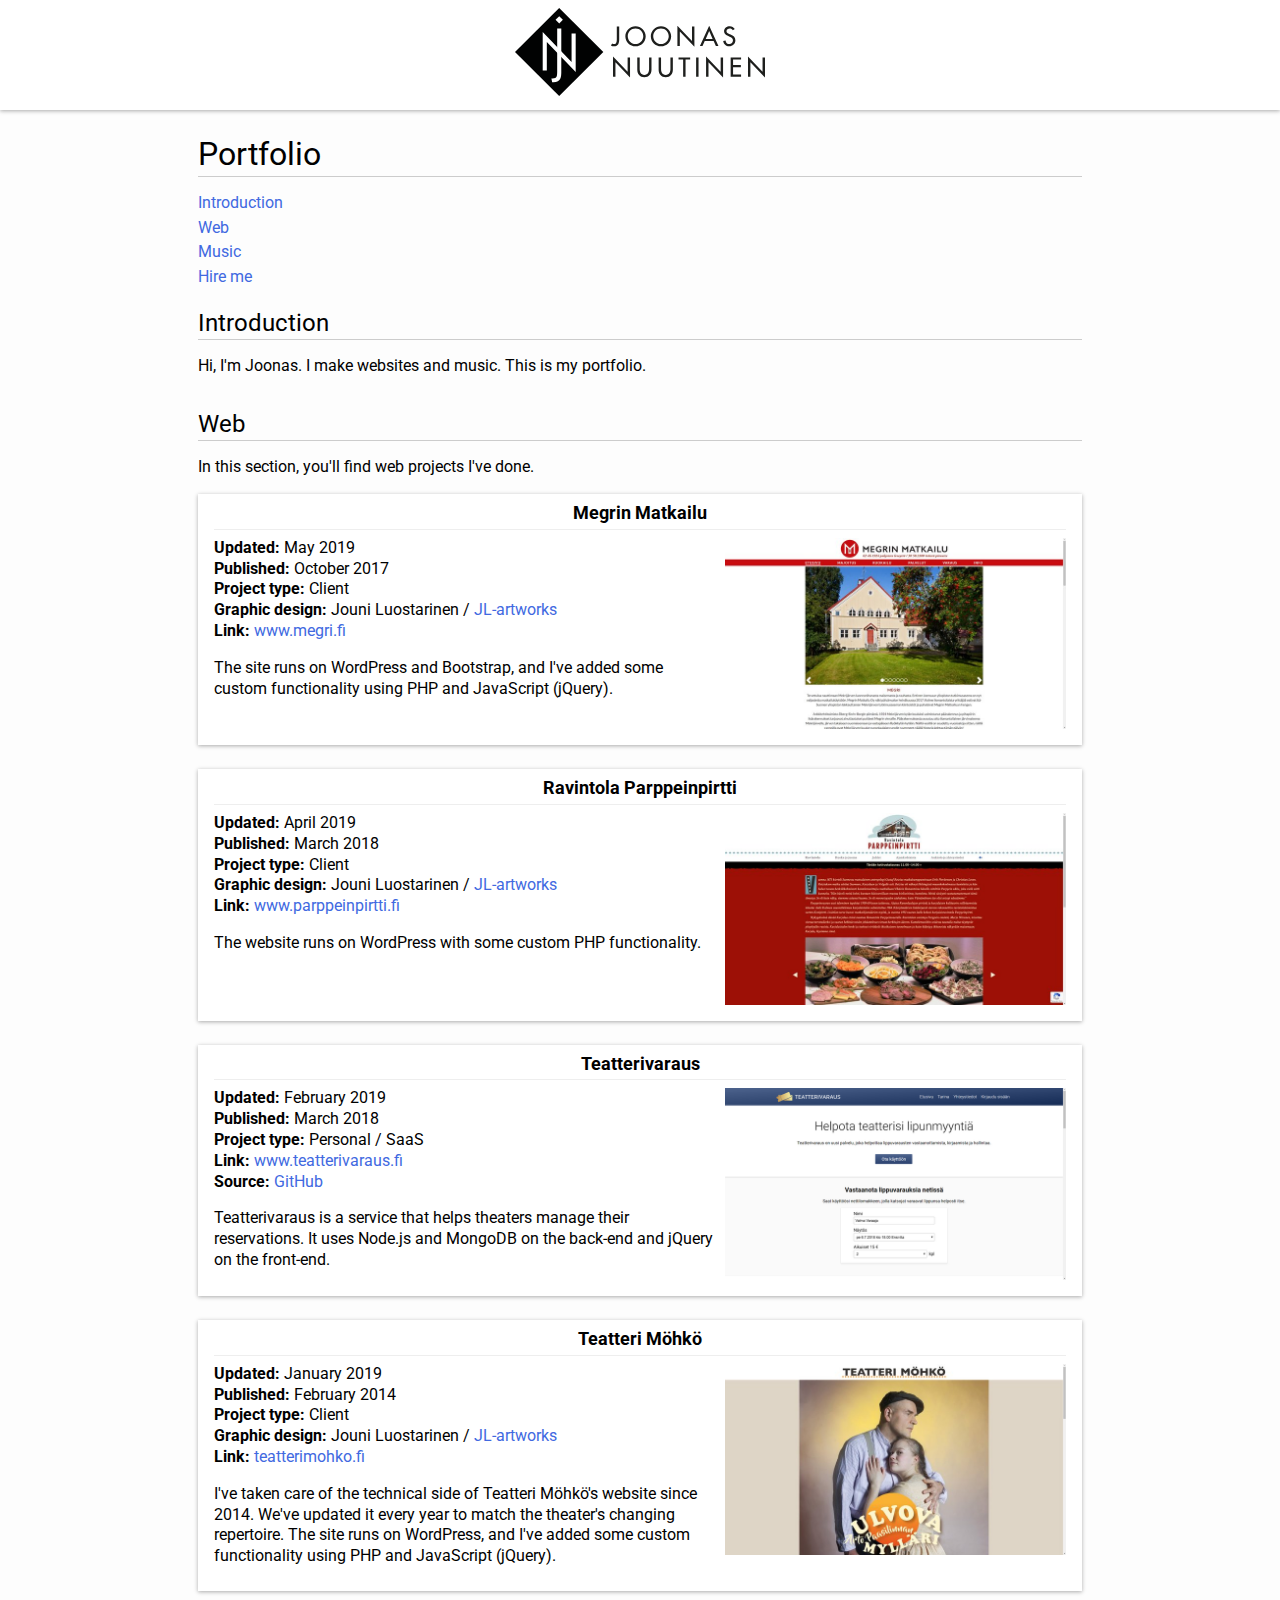
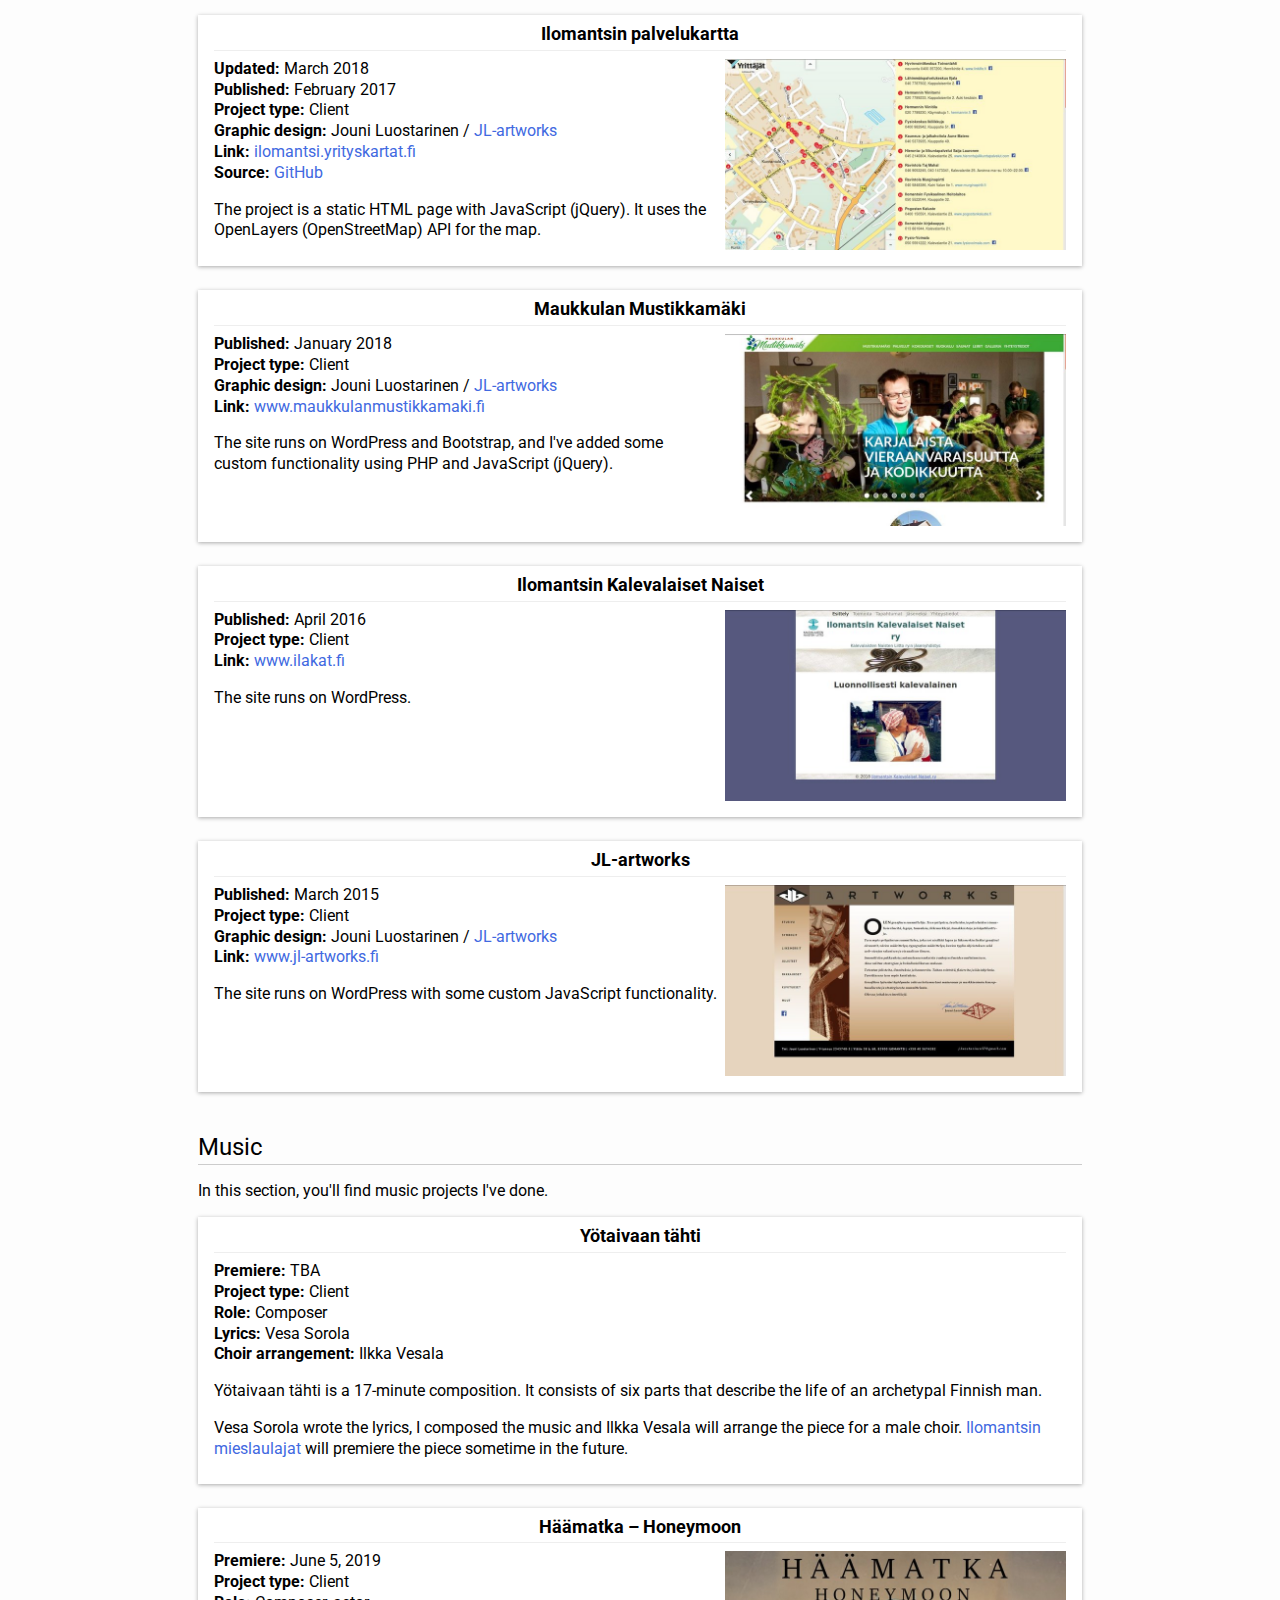
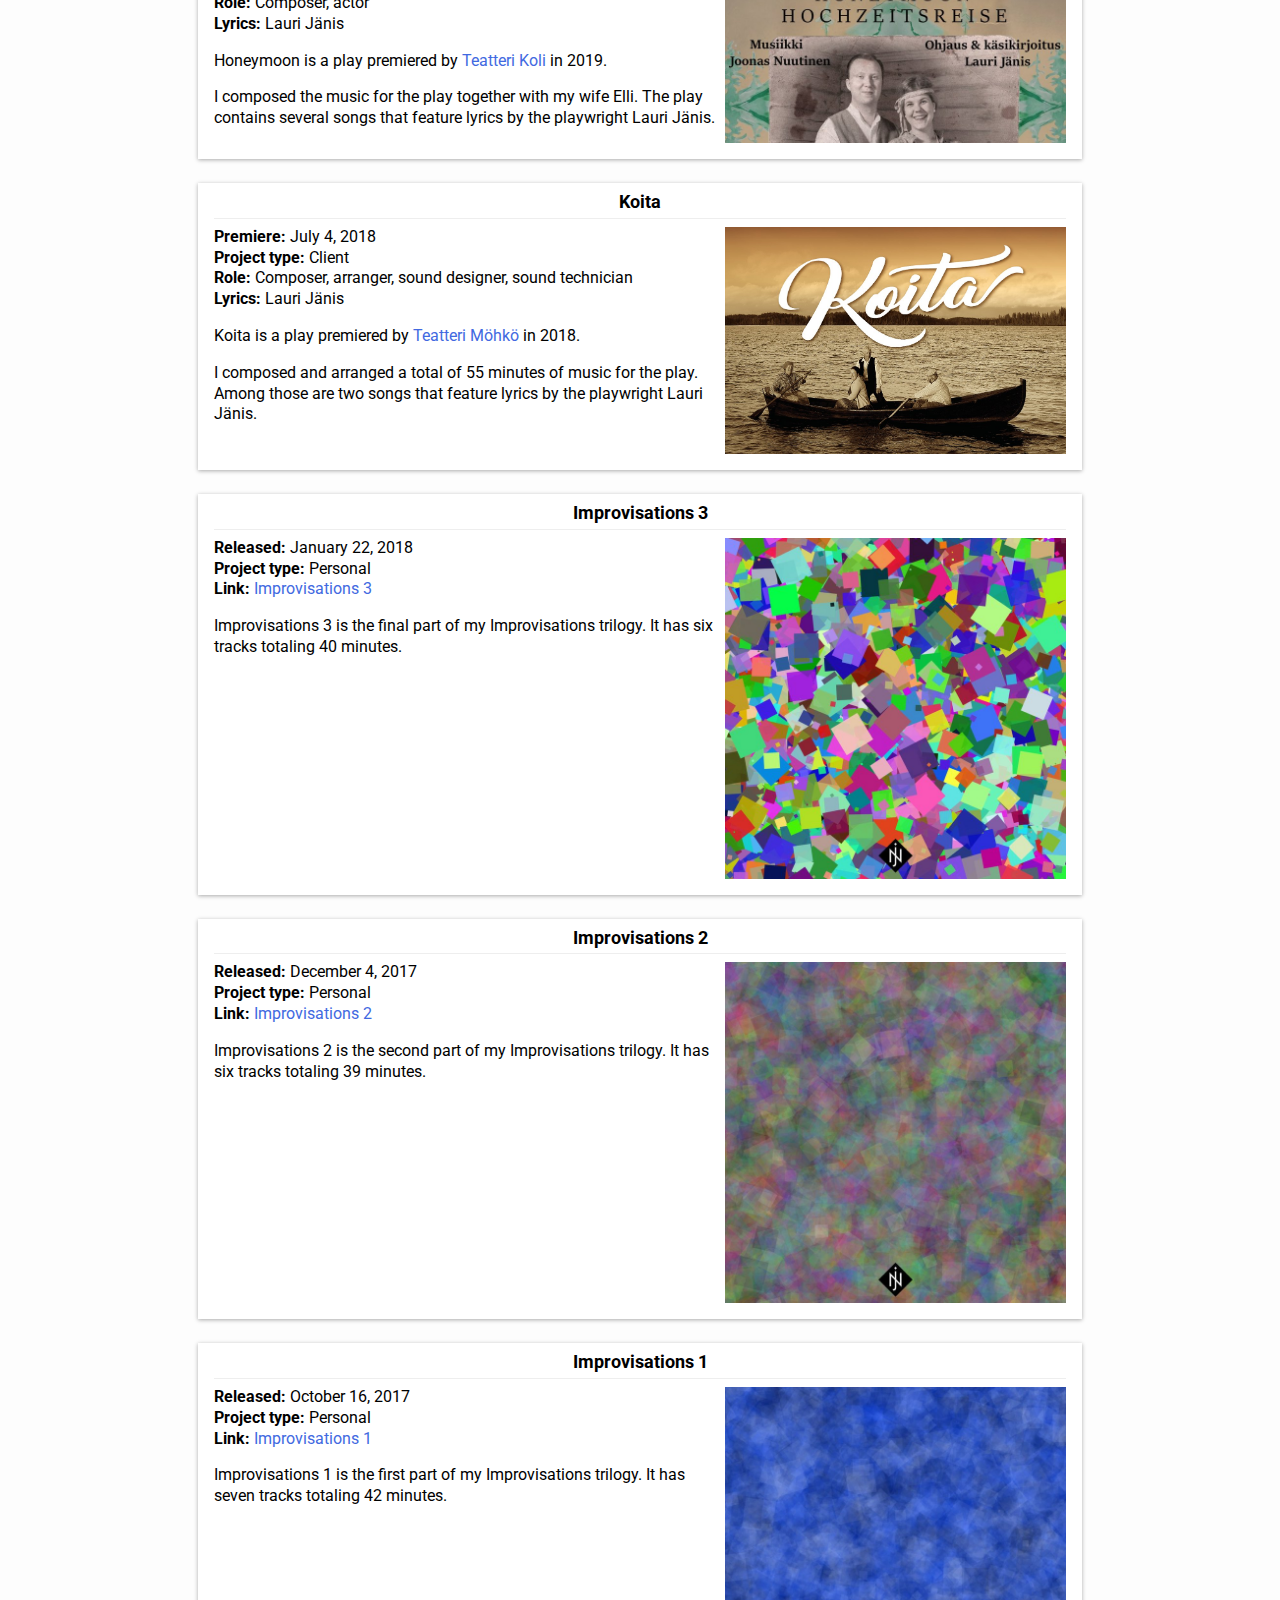
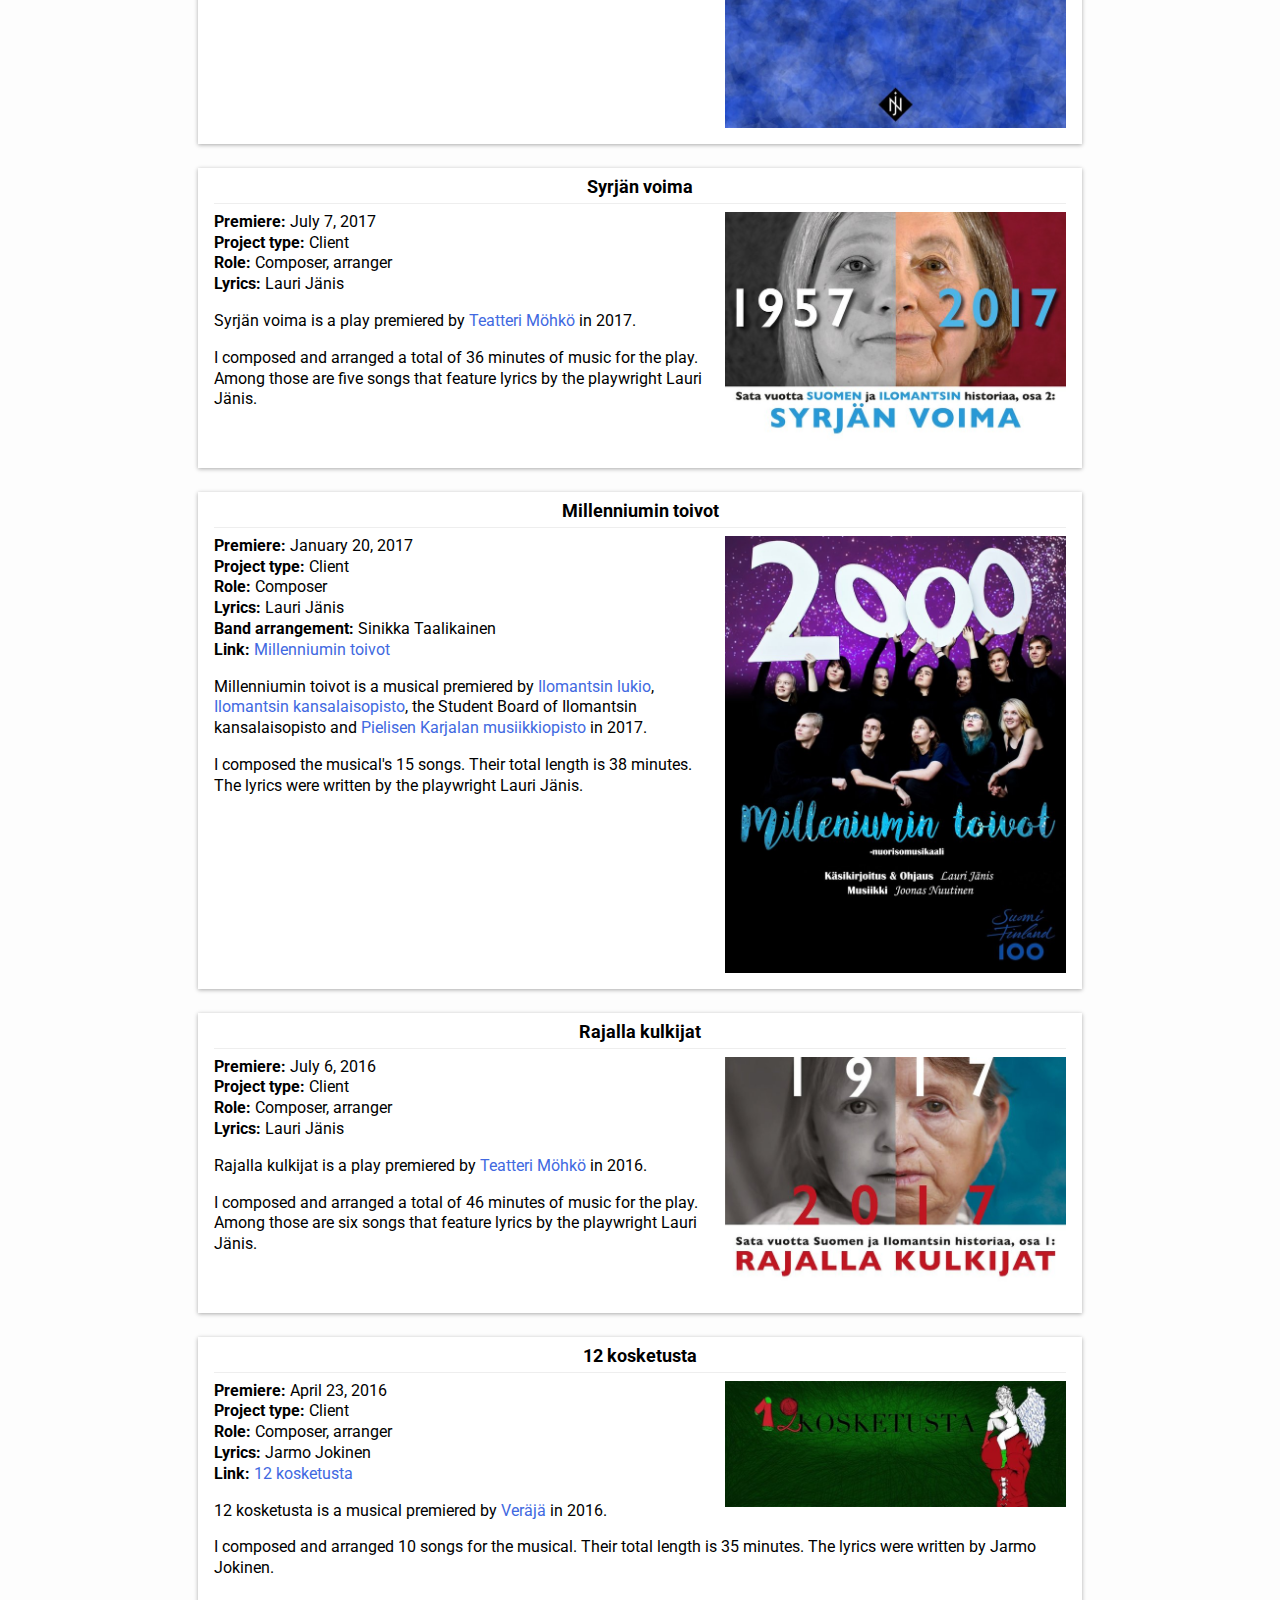
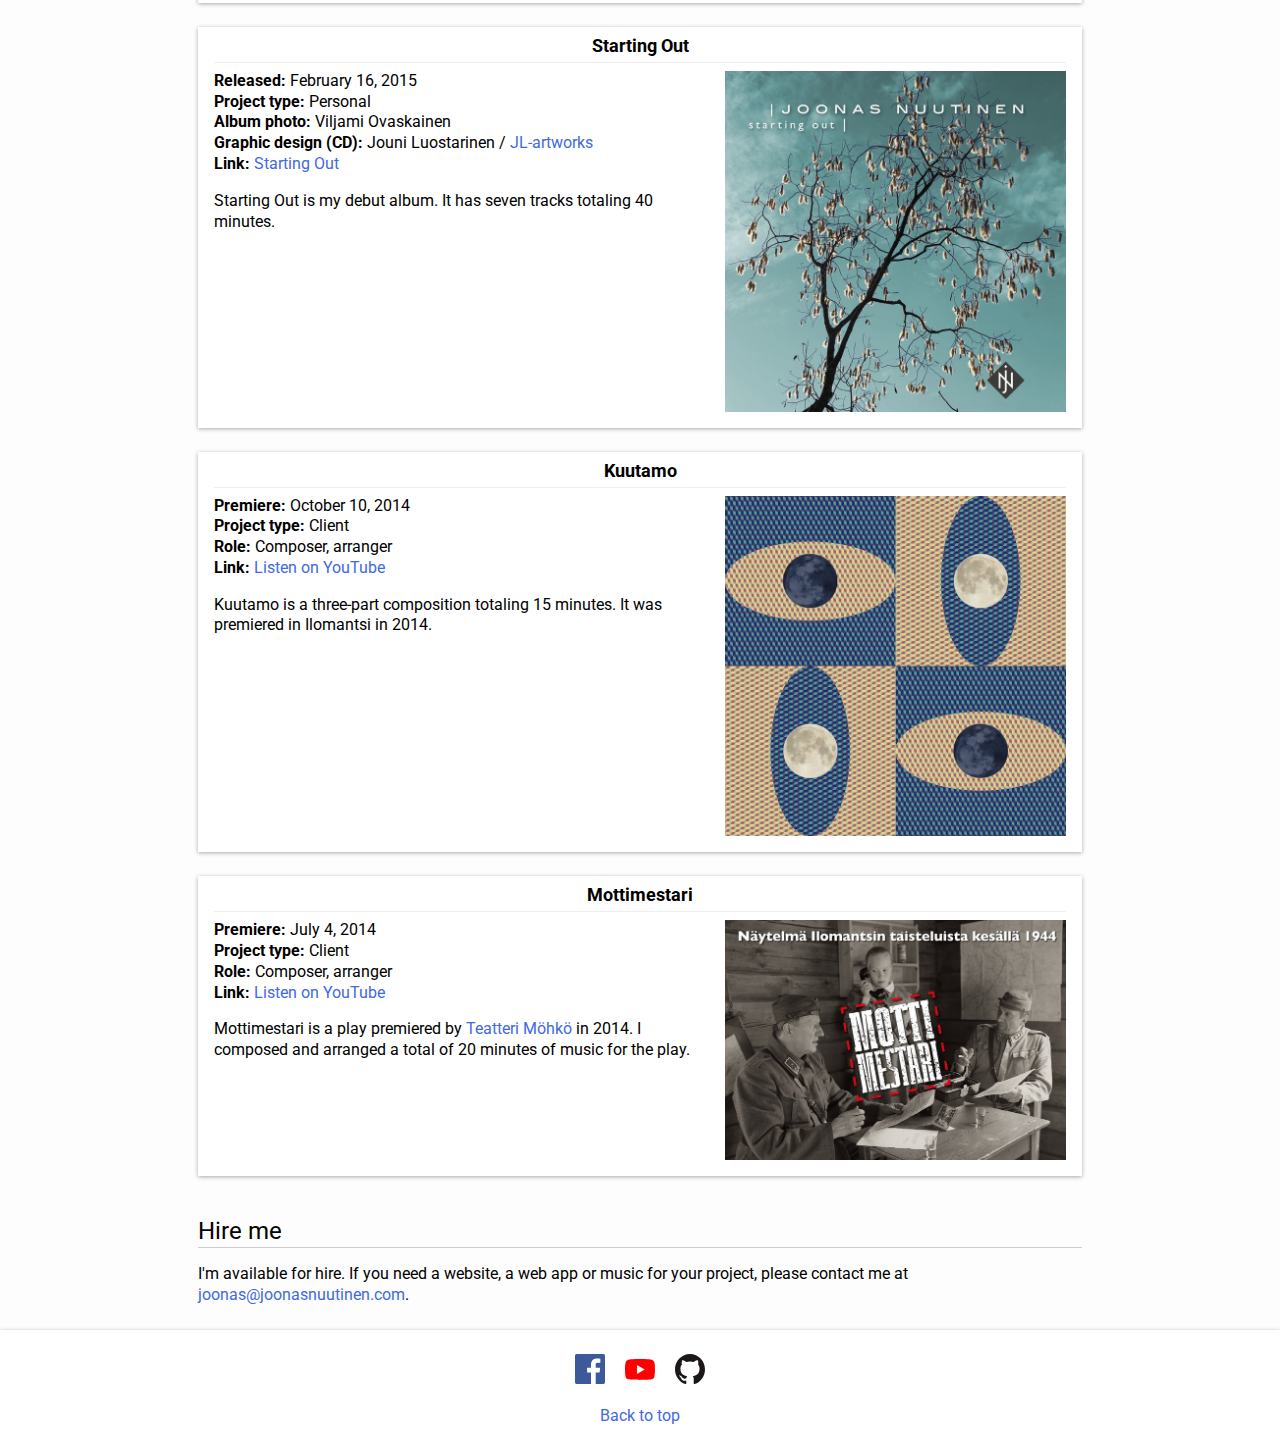
==== global/index.html @ 4f2df859 "Move static content under global" ====
<!DOCTYPE html>
<html lang="en">
  
  <head>
    <meta charset="utf-8">
    <meta name="viewport" content="width=device-width, initial-scale=1.0">
    <title>Joonas Nuutinen - Portfolio</title>
    
    <link rel="apple-touch-icon" sizes="57x57" href="apple-icon-57x57.png">
    <link rel="apple-touch-icon" sizes="60x60" href="apple-icon-60x60.png">
    <link rel="apple-touch-icon" sizes="72x72" href="apple-icon-72x72.png">
    <link rel="apple-touch-icon" sizes="76x76" href="apple-icon-76x76.png">
    <link rel="apple-touch-icon" sizes="114x114" href="apple-icon-114x114.png">
    <link rel="apple-touch-icon" sizes="120x120" href="apple-icon-120x120.png">
    <link rel="apple-touch-icon" sizes="144x144" href="apple-icon-144x144.png">
    <link rel="apple-touch-icon" sizes="152x152" href="apple-icon-152x152.png">
    <link rel="apple-touch-icon" sizes="180x180" href="apple-icon-180x180.png">
    <link rel="icon" type="image/png" sizes="192x192"  href="android-icon-192x192.png">
    <link rel="icon" type="image/png" sizes="32x32" href="favicon-32x32.png">
    <link rel="icon" type="image/png" sizes="96x96" href="favicon-96x96.png">
    <link rel="icon" type="image/png" sizes="16x16" href="favicon-16x16.png">
    <link rel="manifest" href="manifest.json">
    <meta name="msapplication-TileColor" content="#ffffff">
    <meta name="msapplication-TileImage" content="ms-icon-144x144.png">
    <meta name="theme-color" content="#ffffff">
    
    <link href="https://fonts.googleapis.com/css?family=Roboto:400,700" rel="stylesheet">
    <link rel="stylesheet" type="text/css" href="assets/css/style.css">
  </head>
  
  <body id="top" class="page">   
    
    <!-- Header -->
    
    <header class="header">
      <div class="logo-container">
        <img class="site-logo" width="300" src="assets/images/jn-logo.svg" alt="The Joonas Nuutinen logo">
      </div>
    </header>
    
    <div class="content">
    
      <!-- Title & navigation -->
      
      <section class="section">
        <h1 class="page-title">Portfolio</h1>
          
        <nav class="page-nav">
          <ul class="page-nav__list">
            <li class="page-nav__item">
              <a class="page-nav__link" href="#introduction">Introduction</a>
            </li>
            
            <li class="page-nav__item">
              <a class="page-nav__link" href="#web">Web</a>
            </li>
            
            <li class="page-nav__item">
              <a class="page-nav__link" href="#music">Music</a>
            </li>
            
            <li class="page-nav__item">
              <a class="page-nav__link" href="#hire-me">Hire me</a>
            </li>
          </ul>
        </nav>
      </section>
      
      <!-- Introduction -->
      
      <section class="section" id="introduction">
        <h2 class="section__title">Introduction</h2>
        
        <p>Hi, I'm Joonas. I make websites and music. This is my portfolio.</p>
      </section>
      
      <!-- Web -->

      <section class="section" id="web">
        <h2 class="section__title">Web</h2>

        <p>In this section, you'll find web projects I've done.</p>
        
        <section class="project">
          <h3 class="project__title">Megrin Matkailu</h3>

          <a href="http://www.megri.fi/" target="_blank"><img class="project__image" src="assets/images/megri-2019.jpg" alt="Screenshot of the website www.megri.fi"></a>

          <p>
            <b>Updated:</b> May 2019<br>
            <b>Published:</b> October 2017<br>
            <b>Project type:</b> Client<br>
            <b>Graphic design:</b> Jouni Luostarinen / <a href="http://www.jl-artworks.fi" target="_blank">JL-artworks</a><br>
            <b>Link:</b> <a href="http://www.megri.fi/" target="_blank">www.megri.fi</a>
          </p>
          
          <p>The site runs on WordPress and Bootstrap, and I've added some custom functionality using PHP and JavaScript (jQuery).</p> 

        </section>

        <section class="project">
          <h3 class="project__title">Ravintola Parppeinpirtti</h3>

          <a href="https://www.parppeinpirtti.fi/" target="_blank"><img class="project__image" src="assets/images/parppeinpirtti-2019.jpg" alt="Screenshot of the website www.parppeinpirtti.fi"></a>

          <p>
            <b>Updated:</b> April 2019<br>
            <b>Published:</b> March 2018<br>
            <b>Project type:</b> Client<br>
            <b>Graphic design:</b> Jouni Luostarinen / <a href="http://www.jl-artworks.fi" target="_blank">JL-artworks</a><br>
            <b>Link:</b> <a href="https://www.parppeinpirtti.fi/" target="_blank">www.parppeinpirtti.fi</a>
          </p>
          
          <p>The website runs on WordPress with some custom PHP functionality.</p> 

        </section>

        <section class="project">
          <h3 class="project__title">Teatterivaraus</h3>

          <a href="https://www.teatterivaraus.fi" target="_blank"><img class="project__image" src="assets/images/teatterivaraus.png" alt="Screenshot of the website www.teatterivaraus.fi"></a>

          <p>
            <b>Updated:</b> February 2019<br>
            <b>Published:</b> March 2018<br>
            <b>Project type:</b> Personal / SaaS<br>
            <b>Link:</b> <a href="https://www.teatterivaraus.fi" target="_blank">www.teatterivaraus.fi</a><br>
            <b>Source:</b> <a href="https://github.com/joonasnuutinen/teatterivaraus" target="_blank">GitHub</a>
          </p>
          
          <p>Teatterivaraus is a service that helps theaters manage their reservations. It uses Node.js and MongoDB on the back-end and jQuery on the front-end.</p> 

        </section>

        <section class="project">
          <h3 class="project__title">Teatteri Möhkö</h3>

          <a href="http://teatterimohko.fi/" target="_blank"><img class="project__image" src="assets/images/teatterimohko-2019.jpg" alt="Screenshot of the website teatterimohko.fi"></a>

          <p>
            <b>Updated:</b> January 2019<br>
            <b>Published:</b> February 2014<br>
            <b>Project type:</b> Client<br>
            <b>Graphic design:</b> Jouni Luostarinen / <a href="http://www.jl-artworks.fi" target="_blank">JL-artworks</a><br>
            <b>Link:</b> <a href="http://teatterimohko.fi/" target="_blank">teatterimohko.fi</a>
          </p>
          
          <p>I've taken care of the technical side of Teatteri Möhkö's website since 2014. We've updated it every year to match the theater's changing repertoire. The site runs on WordPress, and I've added some custom functionality using PHP and JavaScript (jQuery).</p> 

        </section>
        
        <section class="project">
          <h3 class="project__title">Ilomantsin palvelukartta</h3>

          <a href="http://ilomantsi.yrityskartat.fi" target="_blank"><img class="project__image" src="assets/images/yrityskartat.jpg" alt="Screenshot of the website ilomantsi.yrityskartat.fi"></a>

          <p>
          <b>Updated:</b> March 2018<br>
          <b>Published:</b> February 2017<br>
          <b>Project type:</b> Client<br>
          <b>Graphic design:</b> Jouni Luostarinen / <a href="http://www.jl-artworks.fi" target="_blank">JL-artworks</a><br>
          <b>Link:</b> <a href="http://ilomantsi.yrityskartat.fi/" target="_blank">ilomantsi.yrityskartat.fi</a><br>
          <b>Source:</b> <a href="https://github.com/joonasnuutinen/kuntakartta" target="_blank">GitHub</a>
          </p>
          
          <p>The project is a static HTML page with JavaScript (jQuery). It uses the OpenLayers (OpenStreetMap) API for the map.</p>

        </section>
        
        <section class="project">
          <h3 class="project__title">Maukkulan Mustikkamäki</h3>

          <a href="http://www.maukkulanmustikkamaki.fi/" target="_blank"><img class="project__image" src="assets/images/maukkulanmustikkamaki.jpg" alt="Screenshot of the website www.maukkulanmustikkamaki.fi"></a>

          <p>
          <b>Published:</b> January 2018<br>
          <b>Project type:</b> Client<br>
          <b>Graphic design:</b> Jouni Luostarinen / <a href="http://www.jl-artworks.fi" target="_blank">JL-artworks</a><br>
          <b>Link:</b> <a href="http://www.maukkulanmustikkamaki.fi/" target="_blank">www.maukkulanmustikkamaki.fi</a>
          </p>
          
          <p>The site runs on WordPress and Bootstrap, and I've added some custom functionality using PHP and JavaScript (jQuery).</p> 
        </section>

        <section class="project">
          <h3 class="project__title">Ilomantsin Kalevalaiset Naiset</h3>

          <a href="http://www.ilakat.fi/" target="_blank"><img class="project__image" src="assets/images/ilakat.jpg" alt="Screenshot of the website www.ilakat.fi"></a>

          <p>
            <b>Published:</b> April 2016<br>
            <b>Project type:</b> Client<br>
            <b>Link:</b> <a href="http://www.ilakat.fi/" target="_blank">www.ilakat.fi</a>
          </p>
          
          <p>The site runs on WordPress.</p> 

        </section>

        <section class="project">
          <h3 class="project__title">JL-artworks</h3>

          <a href="http://www.jl-artworks.fi/" target="_blank"><img class="project__image" src="assets/images/jl-artworks.jpg" alt="Screenshot of the website www.jl-artworks.fi"></a>

          <p>
            <b>Published:</b> March 2015<br>
            <b>Project type:</b> Client<br>
            <b>Graphic design:</b> Jouni Luostarinen / <a href="http://www.jl-artworks.fi" target="_blank">JL-artworks</a><br>
            <b>Link:</b> <a href="http://www.jl-artworks.fi/" target="_blank">www.jl-artworks.fi</a>
          </p>
          
          <p>The site runs on WordPress with some custom JavaScript functionality.</p>

        </section>
      </section>
      
      <!-- Music -->

      <section class="section" id="music">
        <h2 class="section__title">Music</h2>
        
        <p>In this section, you'll find music projects I've done.</p>

        <section class="project">
          <h3 class="project__title">Yötaivaan tähti</h3>

          <p>
          <b>Premiere:</b> TBA<br>
          <b>Project type:</b> Client<br>
          <b>Role:</b> Composer<br>
          <b>Lyrics:</b> Vesa Sorola<br>
          <b>Choir arrangement:</b> Ilkka Vesala<br>
          </p>

          <p>Yötaivaan tähti is a 17-minute composition. It consists of six parts that describe the life of an archetypal Finnish man.</p>
          
          <p>Vesa Sorola wrote the lyrics, I composed the music and Ilkka Vesala will arrange the piece for a male choir. <a href="https://www.facebook.com/ilomantsinmieslaulajat/" target="_blank">Ilomantsin mieslaulajat</a> will premiere the piece sometime in the future.</p>

        </section>

        <section class="project">
          <h3 class="project__title">Häämatka – Honeymoon</h3>
          
          <img class="project__image" src="assets/images/haamatka.jpg" alt="Flyer of Honeymoon">

          <p>
          <b>Premiere:</b> June 5, 2019<br>
          <b>Project type:</b> Client<br>
          <b>Role:</b> Composer, actor<br>
          <b>Lyrics:</b> Lauri Jänis
          </p>

          <p>Honeymoon is a play premiered by <a href="https://www.koli.fi/teatteri" target="_blank">Teatteri Koli</a> in 2019.</p>
          
          <p>I composed the music for the play together with my wife Elli. The play contains several songs that feature lyrics by the playwright Lauri Jänis.</p>
        </section>
        
        <!-- Koita -->
        
        <section class="project">
          <h3 class="project__title">Koita</h3>
          
          <img class="project__image" src="assets/images/koita.jpg" alt="Flyer of Koita">

          <p>
          <b>Premiere:</b> July 4, 2018<br>
          <b>Project type:</b> Client<br>
          <b>Role:</b> Composer, arranger, sound designer, sound technician<br>
          <b>Lyrics:</b> Lauri Jänis
          </p>

          <p>Koita is a play premiered by <a href="http://teatterimohko.fi" target="_blank">Teatteri Möhkö</a> in 2018.</p>
          
          <p>I composed and arranged a total of 55 minutes of music for the play. Among those are two songs that feature lyrics by the playwright Lauri Jänis.</p>
        </section>

        <!-- Improvisations 3 -->
        
        <section class="project">
          <h3 class="project__title">Improvisations 3</h3>

          <a href="http://www.joonasnuutinen.com/music/improvisations-3/" target="_blank"><img class="project__image" src="assets/images/improvisations-3.jpg" alt="Album art of Improvisations 3"></a>

          <p>
          <b>Released:</b> January 22, 2018<br>
          <b>Project type:</b> Personal<br>
          <b>Link:</b> <a href="http://www.joonasnuutinen.com/music/improvisations-3/" target="_blank">Improvisations 3</a>
          </p>
          
          <p>Improvisations 3 is the final part of my Improvisations trilogy. It has six tracks totaling 40 minutes.</p>

        </section>
        
        <!-- Improvisations 2 -->
        
        <section class="project">
          <h3 class="project__title">Improvisations 2</h3>

          <a href="http://www.joonasnuutinen.com/music/improvisations-2/" target="_blank"><img class="project__image" src="assets/images/improvisations-2.jpg" alt="Album art of Improvisations 2"></a>

          <p>
          <b>Released:</b> December 4, 2017<br>
          <b>Project type:</b> Personal<br>
          <b>Link:</b> <a href="http://www.joonasnuutinen.com/music/improvisations-2/" target="_blank">Improvisations 2</a>
          </p>
          
          <p>Improvisations 2 is the second part of my Improvisations trilogy. It has six tracks totaling 39 minutes.</p>

        </section>

        <!-- Improvisations 1 -->
        
        <section class="project">
          <h3 class="project__title">Improvisations 1</h3>

          <a href="http://www.joonasnuutinen.com/music/improvisations-1/" target="_blank"><img class="project__image" src="assets/images/improvisations-1.jpg" alt="Album art of Improvisations 1"></a>

          <p>
          <b>Released:</b> October 16, 2017<br>
          <b>Project type:</b> Personal<br>
          <b>Link:</b> <a href="http://www.joonasnuutinen.com/music/improvisations-1/" target="_blank">Improvisations 1</a>
          </p>
          
          <p>Improvisations 1 is the first part of my Improvisations trilogy. It has seven tracks totaling 42 minutes.</p>

        </section>
        
        <!-- Syrjän voima -->
        
        <section class="project">
          <h3 class="project__title">Syrjän voima</h3>
          
          <img class="project__image" src="assets/images/syrjan-voima.jpg" alt="Flyer of Syrjän voima">

          <p>
          <b>Premiere:</b> July 7, 2017<br>
          <b>Project type:</b> Client<br>
          <b>Role:</b> Composer, arranger<br>
          <b>Lyrics:</b> Lauri Jänis
          </p>

          <p>Syrjän voima is a play premiered by <a href="http://teatterimohko.fi" target="_blank">Teatteri Möhkö</a> in 2017.</p>
          
          <p>I composed and arranged a total of 36 minutes of music for the play. Among those are five songs that feature lyrics by the playwright Lauri Jänis.</p>
          
        </section>
        
        <!-- Millenniumin toivot -->
        
        <section class="project">
          <h3 class="project__title">Millenniumin toivot</h3>
          
          <a href="http://milleniumintoivot.blogspot.fi/p/milleniumin-toivot.html" target="_blank"><img class="project__image" src="assets/images/millenniumin-toivot.jpg" alt="Flyer of Millenniumin toivot"></a>

          <p>
          <b>Premiere:</b> January 20, 2017<br>
          <b>Project type:</b> Client<br>
          <b>Role:</b> Composer<br>
          <b>Lyrics:</b> Lauri Jänis<br>
          <b>Band arrangement:</b> Sinikka Taalikainen<br>
          <b>Link:</b> <a href="http://milleniumintoivot.blogspot.fi/p/milleniumin-toivot.html" target="_blank">Millenniumin toivot</a>
          </p>

          <p>Millenniumin toivot is a musical premiered by <a href="http://www.ilomantsi.fi/lukio" target="_blank">Ilomantsin lukio</a>, <a href="http://www.ilomantsi.fi/kansalaisopisto" target="_blank">Ilomantsin kansalaisopisto</a>, the Student Board of Ilomantsin kansalaisopisto and <a href="http://www.lieksa.fi/musiikkiopisto" target="_blank">Pielisen Karjalan musiikkiopisto</a> in 2017.</p>
          
          <p>I composed the musical's 15 songs. Their total length is 38 minutes. The lyrics were written by the playwright Lauri Jänis.</p>
          
        </section>
        
        <!-- Rajalla kulkijat -->
        
        <section class="project">
          <h3 class="project__title">Rajalla kulkijat</h3>
          
          <img class="project__image" src="assets/images/rajalla-kulkijat.jpg" alt="Flyer of Rajalla kulkijat">

          <p>
          <b>Premiere:</b> July 6, 2016<br>
          <b>Project type:</b> Client<br>
          <b>Role:</b> Composer, arranger<br>
          <b>Lyrics:</b> Lauri Jänis
          </p>

          <p>Rajalla kulkijat is a play premiered by <a href="http://teatterimohko.fi" target="_blank">Teatteri Möhkö</a> in 2016.</p>
          
          <p>I composed and arranged a total of 46 minutes of music for the play. Among those are six songs that feature lyrics by the playwright Lauri Jänis.</p>
          
        </section>
        
        <!-- 12 kosketusta -->
        
        <section class="project">
          <h3 class="project__title">12 kosketusta</h3>
          
          <a href="https://12kosketusta.webnode.com/" target="_blank"><img class="project__image" src="assets/images/12-kosketusta.jpg" width="851" height="315" alt="Flyer of 12 kosketusta"></a>

          <p>
          <b>Premiere:</b> April 23, 2016<br>
          <b>Project type:</b> Client<br>
          <b>Role:</b> Composer, arranger<br>
          <b>Lyrics:</b> Jarmo Jokinen<br>
          <b>Link:</b> <a href="https://12kosketusta.webnode.com/" target="_blank">12 kosketusta</a>
          </p>

          <p>12 kosketusta is a musical premiered by <a href="http://www.veraja.net/" target="_blank">Veräjä</a> in 2016.</p>
          
          <p>I composed and arranged 10 songs for the musical. Their total length is 35 minutes. The lyrics were written by Jarmo Jokinen.</p>
          
        </section>
        
        <!-- Starting Out -->
        
        <section class="project">
          <h3 class="project__title">Starting Out</h3>

          <a href="http://www.joonasnuutinen.com/music/starting-out/" target="_blank"><img class="project__image" src="assets/images/starting-out.jpg" width="1080" height="1080" alt="Album art of Starting Out"></a>

          <p>
          <b>Released:</b> February 16, 2015<br>
          <b>Project type:</b> Personal<br>
          <b>Album photo:</b> Viljami Ovaskainen<br>
          <b>Graphic design (CD):</b> Jouni Luostarinen / <a href="http://www.jl-artworks.fi" target="_blank">JL-artworks</a><br>
          <b>Link:</b> <a href="http://www.joonasnuutinen.com/music/starting-out/" target="_blank">Starting Out</a>
          </p>
          
          <p>Starting Out is my debut album. It has seven tracks totaling 40 minutes.</p>

        </section>
        
        <!-- Kuutamo -->
        
        <section class="project">
          <h3 class="project__title">Kuutamo</h3>

          <a href="https://www.youtube.com/playlist?list=PLH51YiuNrWc8setDlL2NLE7hWhgq-3ZLT" target="_blank"><img class="project__image" src="assets/images/kuutamo.jpg" alt="Album art of Kuutamo"></a>

          <p>
          <b>Premiere:</b> October 10, 2014<br>
          <b>Project type:</b> Client<br>
          <b>Role:</b> Composer, arranger<br>
          <b>Link:</b> <a href="https://www.youtube.com/playlist?list=PLH51YiuNrWc8setDlL2NLE7hWhgq-3ZLT" target="_blank">Listen on YouTube</a>
          </p>
          
          <p>Kuutamo is a three-part composition totaling 15 minutes. It was premiered in Ilomantsi in 2014.</p>

        </section>
        
        <!-- Mottimestari -->
        
        <section class="project">
          <h3 class="project__title">Mottimestari</h3>
          
          <img class="project__image" src="assets/images/mottimestari.jpg" alt="Flyer of Mottimestari">

          <p>
          <b>Premiere:</b> July 4, 2014<br>
          <b>Project type:</b> Client<br>
          <b>Role:</b> Composer, arranger<br>
          <b>Link:</b> <a href="https://www.youtube.com/playlist?list=PLH51YiuNrWc_0IYhMjdjRQexP6ohtDvLg" target="_blank">Listen on YouTube</a>
          </p>

          <p>Mottimestari is a play premiered by <a href="http://teatterimohko.fi" target="_blank">Teatteri Möhkö</a> in 2014. I composed and arranged a total of 20 minutes of music for the play.</p>
          
        </section>

      </section>
      
      <!-- Hire me -->

      <section class="section" id="hire-me">
        <h2 class="section__title">Hire me</h2>
        
        <p>I'm available for hire. If you need a website, a web app or music for your project, please contact me at <a href="mailto:joonas@joonasnuutinen.com">joonas@joonasnuutinen.com</a>.</p>
      </section>
    
    </div>
    
    <!-- Footer -->
    
    <footer class="footer">
      <div class="footer__content">
        <ul class="social-media">
          <li class="social-media__item">
            <a class="social-media__link" href="https://www.facebook.com/JoonasNuutinen/" target="_blank" title="Find me on Facebook">
              <img class="social-media__logo" width="30" height="30" src="assets/images/fb-logo.svg" alt="Facebook logo">
            </a>
          </li>
          
          <li class="social-media__item">
            <a class="social-media__link" href="https://www.youtube.com/JoonasNuutinen" target="_blank" title="View my YouTube profile">
              <img class="social-media__logo" width="30" height="30" src="assets/images/yt-logo.svg" alt="YouTube logo">
            </a>
          </li>
          
          <li class="social-media__item">
            <a class="social-media__link" href="https://github.com/joonasnuutinen" target="_blank" title="View my GitHub profile">
              <img class="social-media__logo" width="30" height="30" src="assets/images/github-logo.svg" alt="Github logo">
            </a>
          </li>
        </ul>
      
        <a class="footer__top-link" href="#top">Back to top</a>
      </div>
    </footer>
  
  </body>

</html>
---- global/assets/css/style.css ----
/* Joonas Nuutinen - Portfolio
 * assets/css/style.css
 *
 * The main style file.
 */

/*
  ============================================================================
  # Page
  ============================================================================
*/

* {
  box-sizing: border-box;
}

.page {
  margin: 0;
  font-family: 'Roboto', sans-serif;
  line-height: 1.3;
  background: #fefefe;
  background: #fdfdfd;
}

a,
a:visited {
  color: royalblue;
}

a {
  text-decoration: none;
}

a:hover {
  text-decoration: underline;
}

p {
  margin: 0 0 1rem 0;
}

/*
  ============================================================================
  # Header
  ============================================================================
*/

.header {
  background: white;
  box-shadow: 0 1px 4px #aaa;
}

.logo-container {
  max-width: 900px;
  margin: 0 auto;
  padding: .5rem;
  text-align: center;
}

.site-logo {
  width: 100%;
  height: auto;
  max-width: 250px;
}

/*
  ============================================================================
  # Title & navigation
  ============================================================================
*/

.page-title {
  margin: 1rem 0;
  font-size: 2rem;
  font-weight: normal;
  border-bottom: 1px solid #ccc;
}

.page-nav__list {
  margin: 0;
  padding: 0;
  list-style-type: none;
}

.page-nav__item {
  margin-bottom: .25em;
}

/*
  ============================================================================
  # Content
  ============================================================================
*/

.content {
  max-width: 900px;
  margin: 0 auto;
}

/*
  ============================================================================
  # Section
  ============================================================================
*/

.section {
  padding: .5rem;
}

.section__title {
  margin: 0 0 1rem 0;
  font-size: 1.5rem;
  font-weight: normal;
  border-bottom: 1px solid #ccc;
}

/*
  ============================================================================
  # Project
  ============================================================================
*/

.project {
  clear: both;
  padding: .5rem;
  margin-bottom: 1.5rem;
  box-shadow: 0 1px 4px #aaa;
  background: white;
  *zoom: 1;
}

.project:before,
.project:after {
  content: "";
  display: table;
}

.project:after {
  clear: both;
}

.project__title {
  margin: 0 0 .5rem;
  font-size: 1.1rem;
  font-weight: bold;
  text-align: center;
  border-bottom: 1px solid #eee;
  padding-bottom: .25rem;
}

.project__image {
  width: 100%;
  display: block;
  margin-left: auto;
  margin-right: auto;
  height: auto;
  margin-bottom: 1rem;
}

/*
  ============================================================================
  # Footer
  ============================================================================
*/

.footer {
  position: relative;
  padding: .5rem 0;
  background: white;
  box-shadow: 0 1px 4px #aaa;
}

.footer__content {
  max-width: 900px;
  margin: 0 auto;
  padding: 0 .5rem;
  text-align: center;
}

.social-media {
  display: flex;
  justify-content: center;
  align-items: center;
  margin: 1rem 0;
  padding: 0;
  list-style-type: none;
}

.social-media__item {
  margin: 0 10px;
}

.social-media__logo {
  width: 30px;
  height: auto;
}

/*
  ============================================================================
  # Medium screens
  ============================================================================
*/

@media screen and (min-width: 540px) {
  .project {
    padding-left: 1rem;
    padding-right: 1rem;
  }
}

/*
  ============================================================================
  # Large screens
  ============================================================================
*/

@media screen and (min-width: 760px) {  
  .project__image {
    width: 40%;
    float: right;
    margin-left: .5rem;
    margin-bottom: .5rem;
  }
}
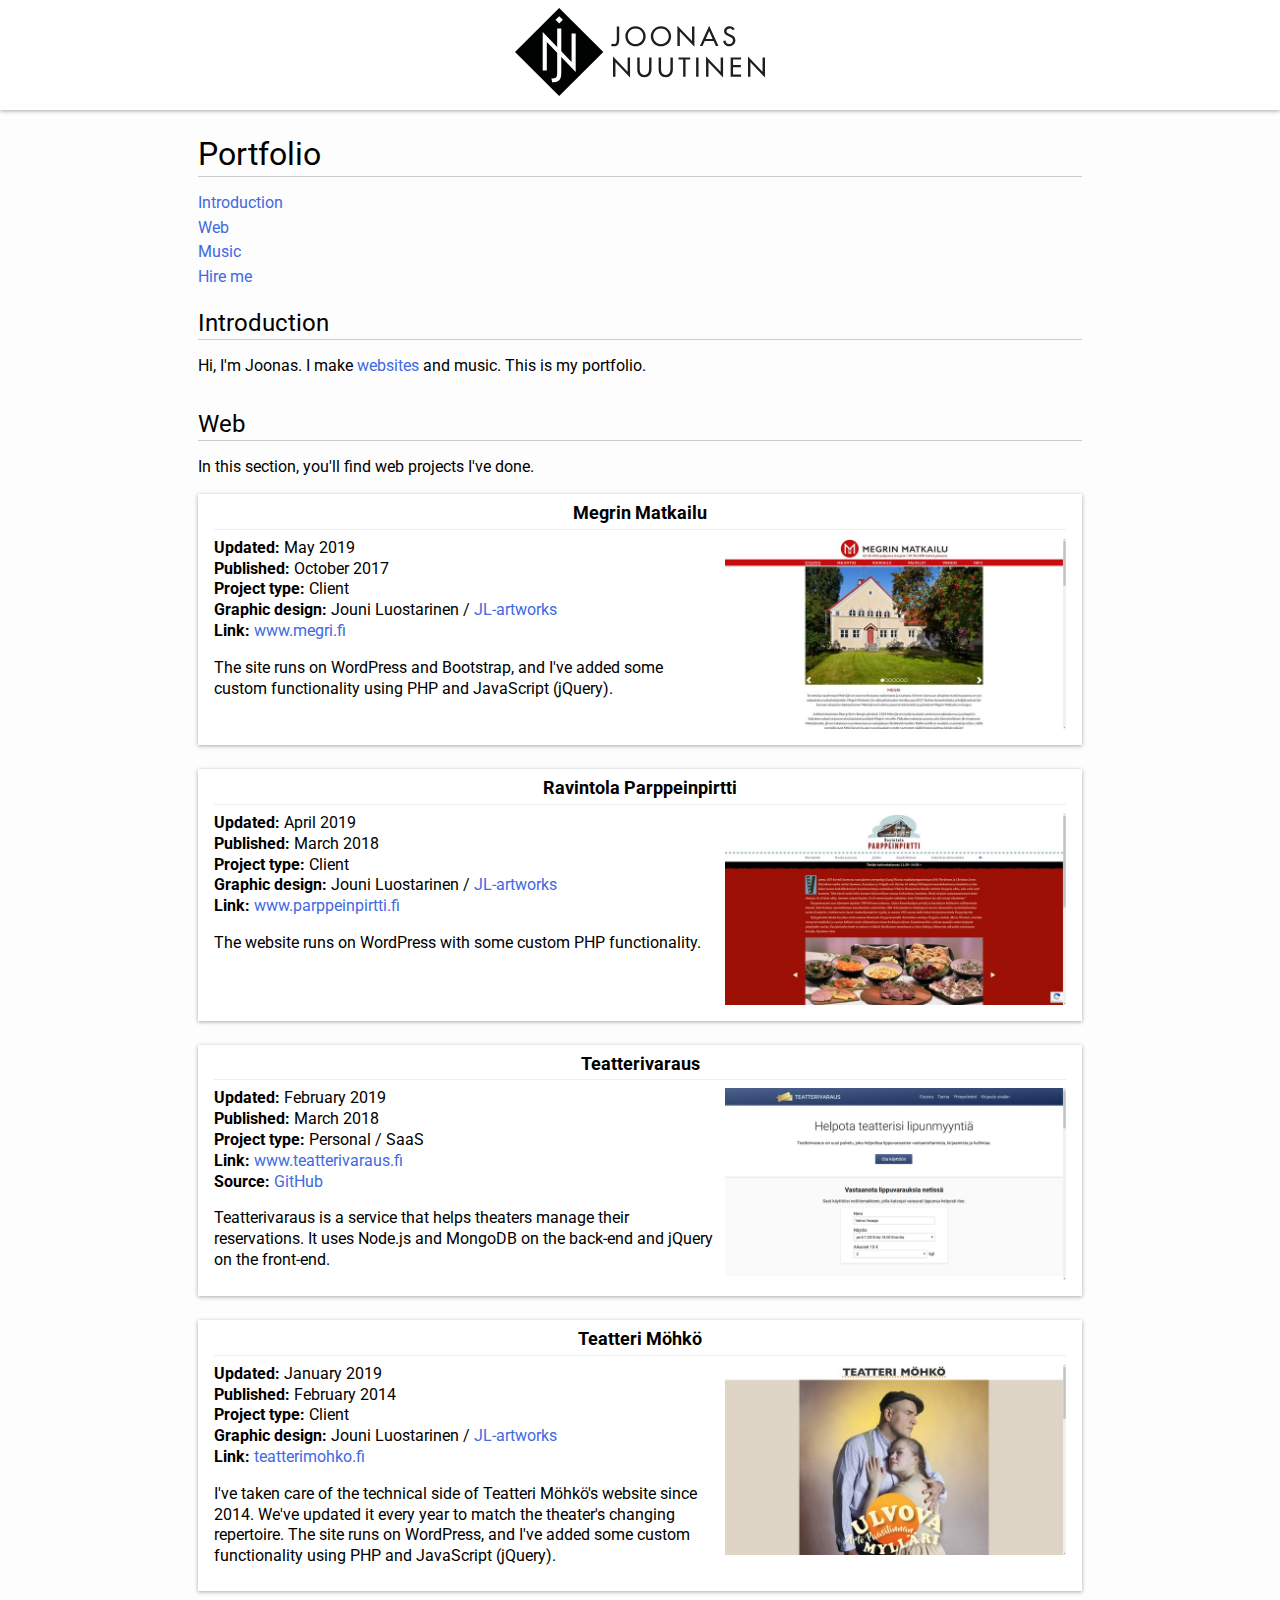
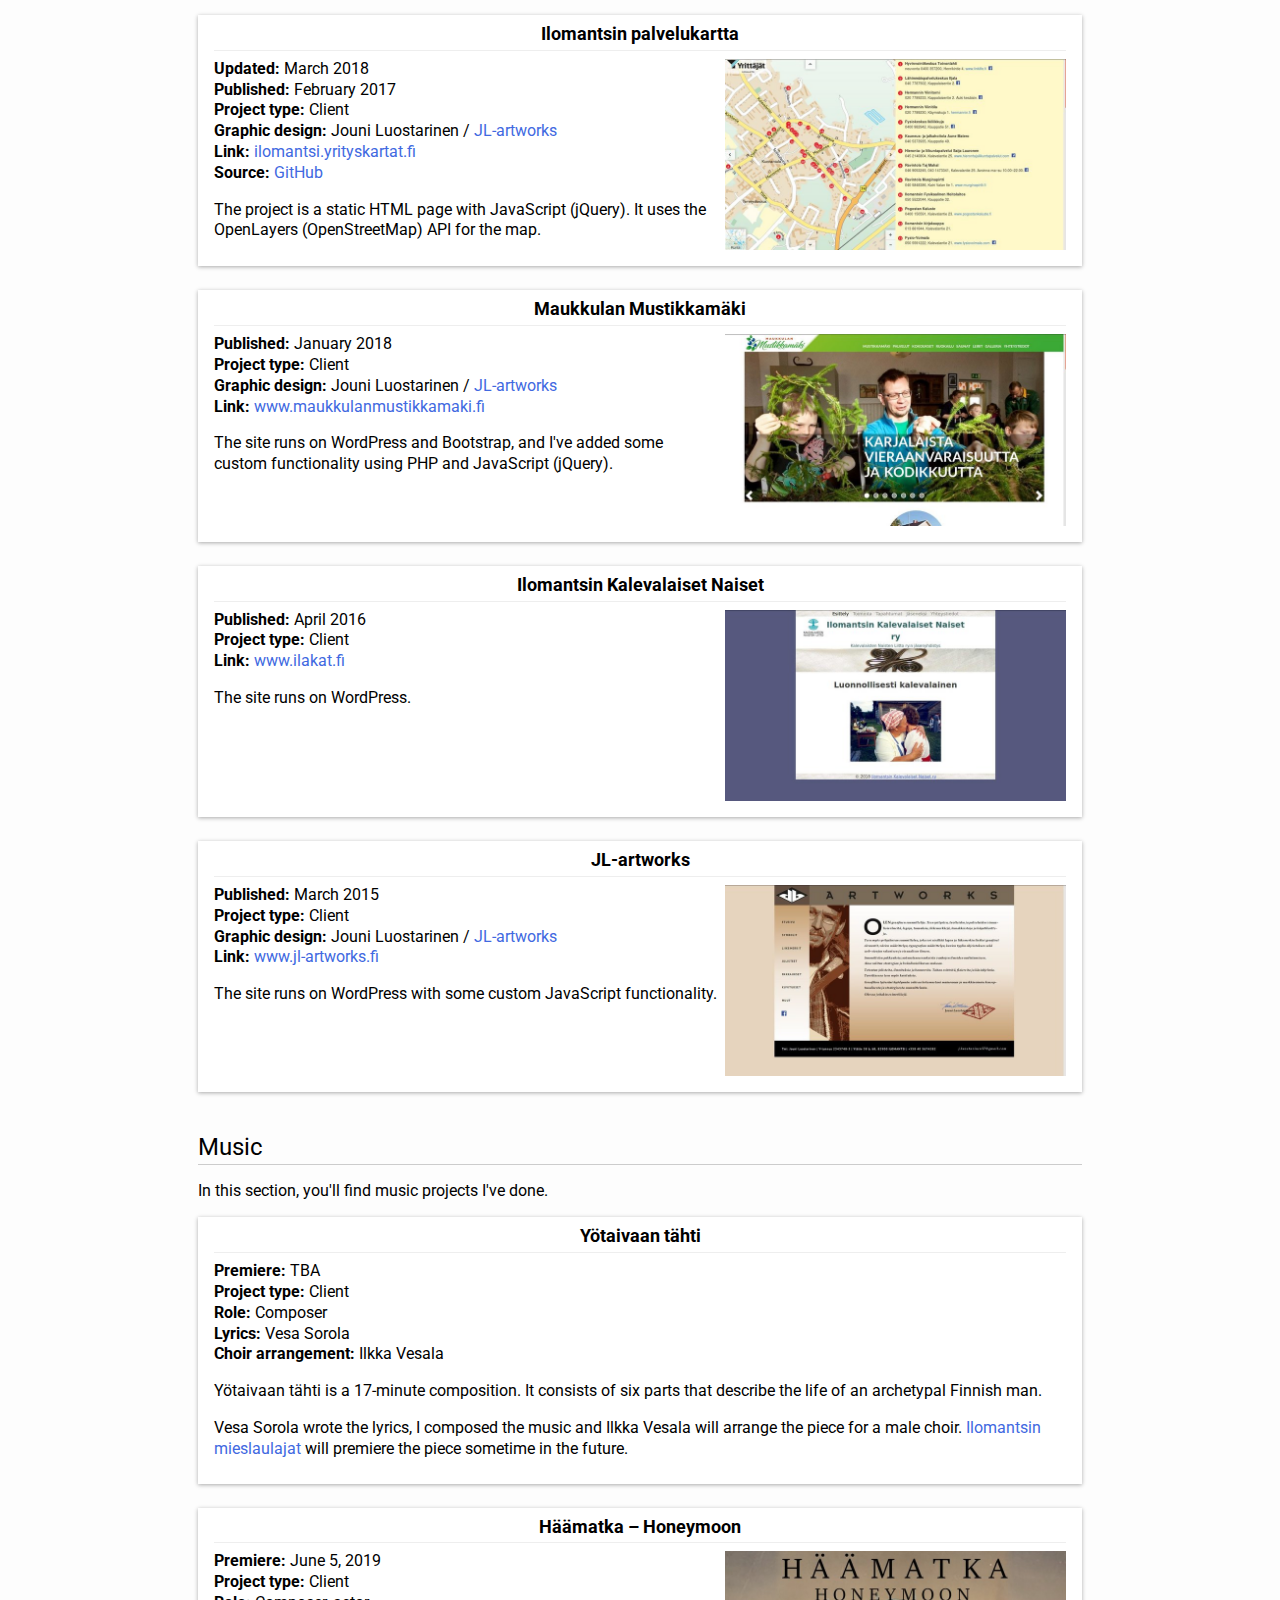
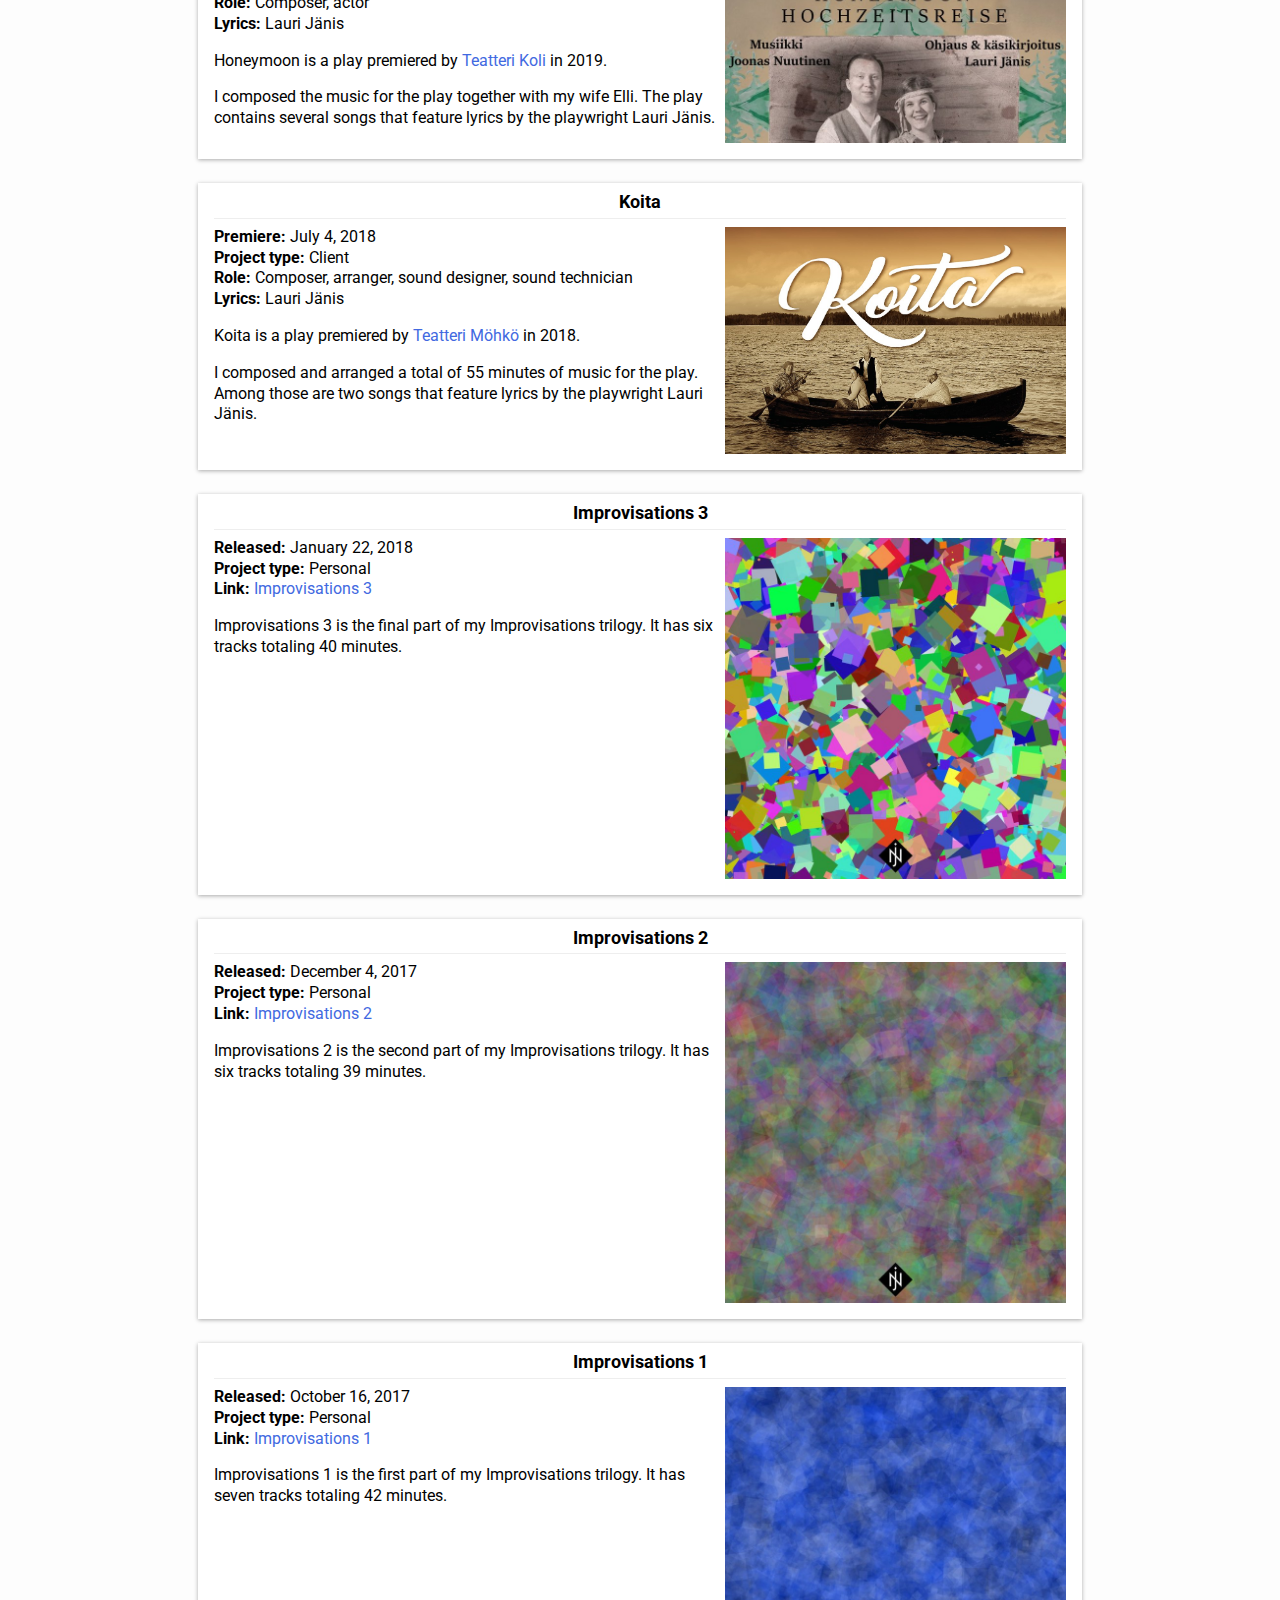
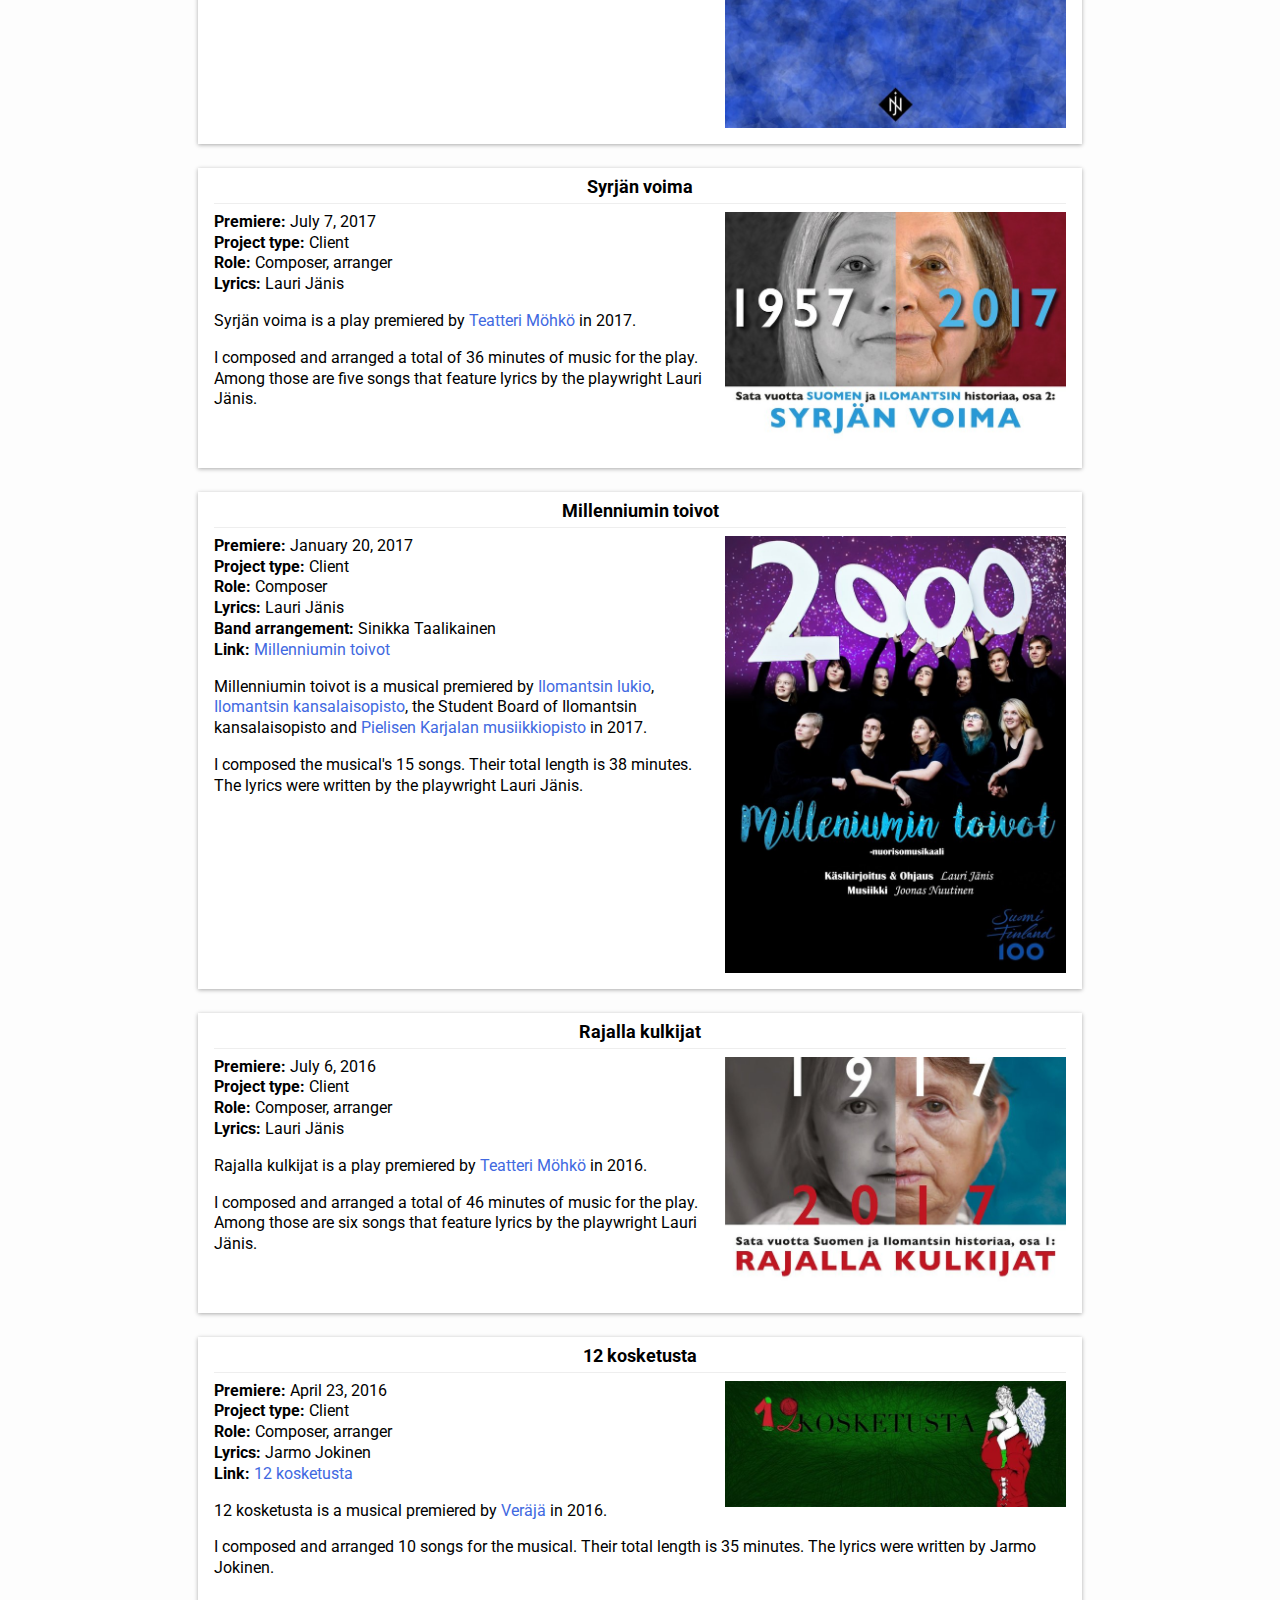
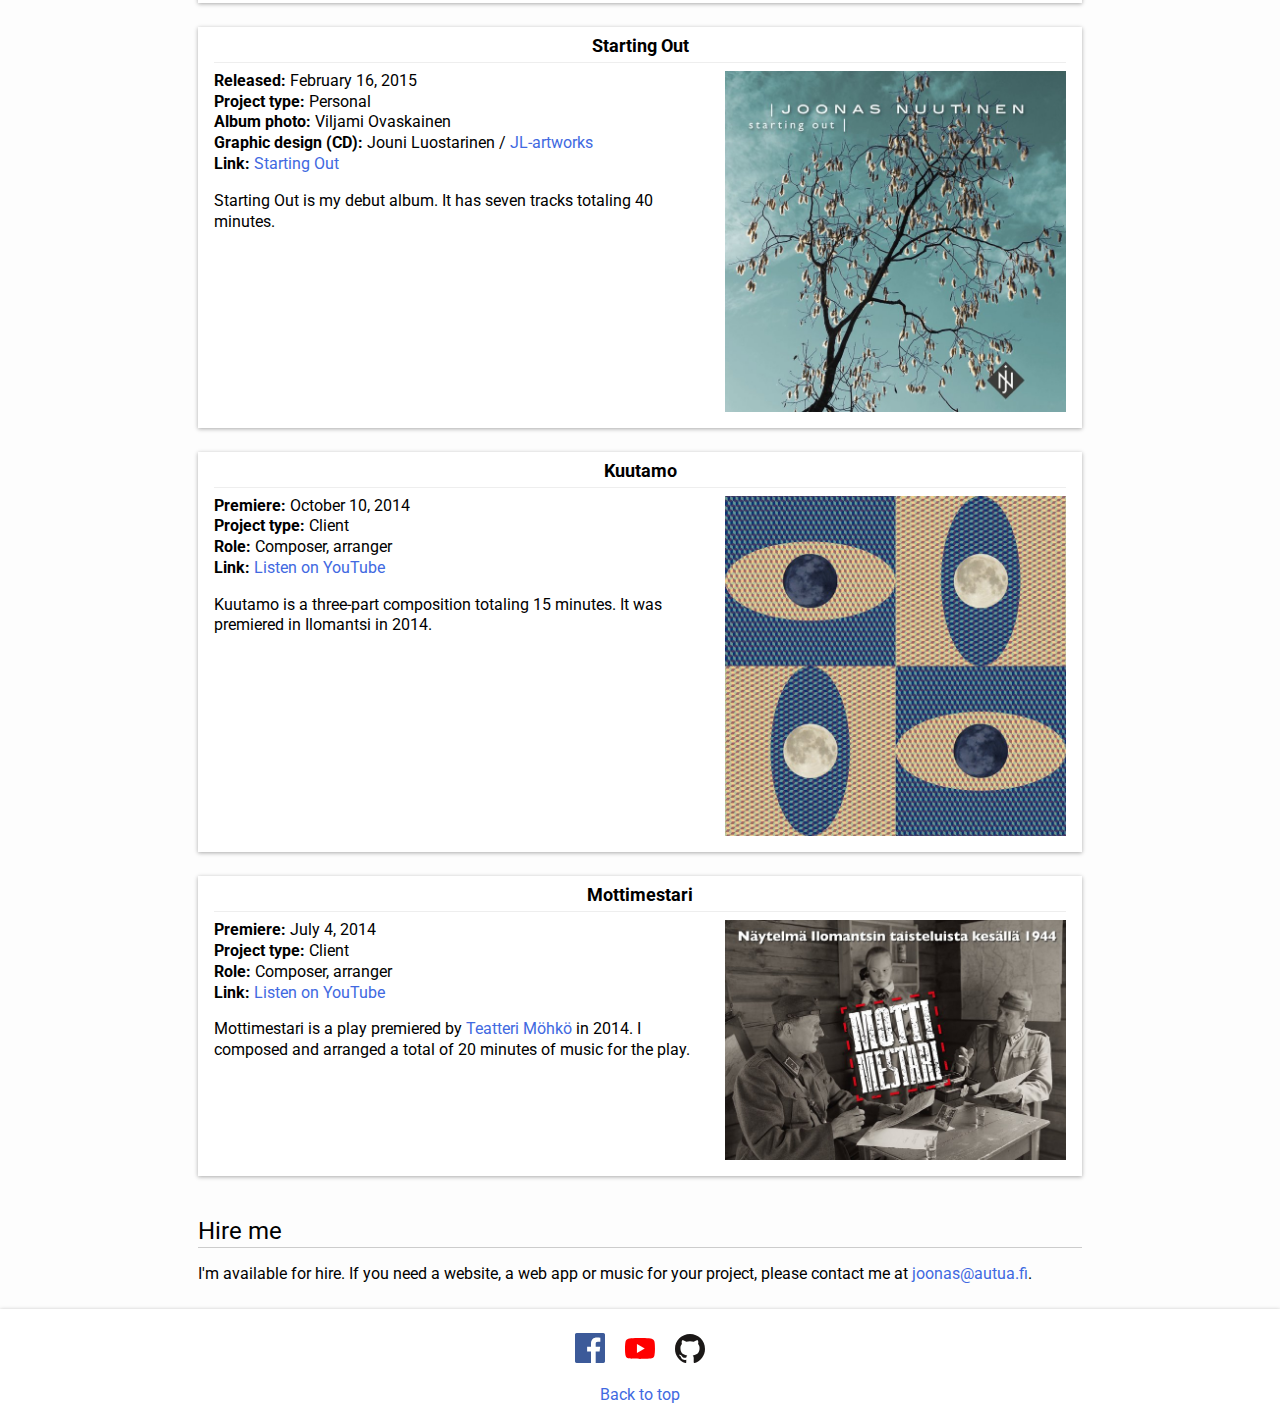
==== commit 01a3b60f: "Add Autua to links" ====
--- a/global/index.html
+++ b/global/index.html
@@ -71,7 +71,7 @@
       <section class="section" id="introduction">
         <h2 class="section__title">Introduction</h2>
         
-        <p>Hi, I'm Joonas. I make websites and music. This is my portfolio.</p>
+        <p>Hi, I'm Joonas. I make <a href="https://autua.fi" target="_blank">websites</a> and music. This is my portfolio.</p>
       </section>
       
       <!-- Web -->
@@ -470,7 +470,7 @@
       <section class="section" id="hire-me">
         <h2 class="section__title">Hire me</h2>
         
-        <p>I'm available for hire. If you need a website, a web app or music for your project, please contact me at <a href="mailto:joonas@joonasnuutinen.com">joonas@joonasnuutinen.com</a>.</p>
+        <p>I'm available for hire. If you need a website, a web app or music for your project, please contact me at <a href="mailto:joonas@autua.fi">joonas@autua.fi</a>.</p>
       </section>
     
     </div>
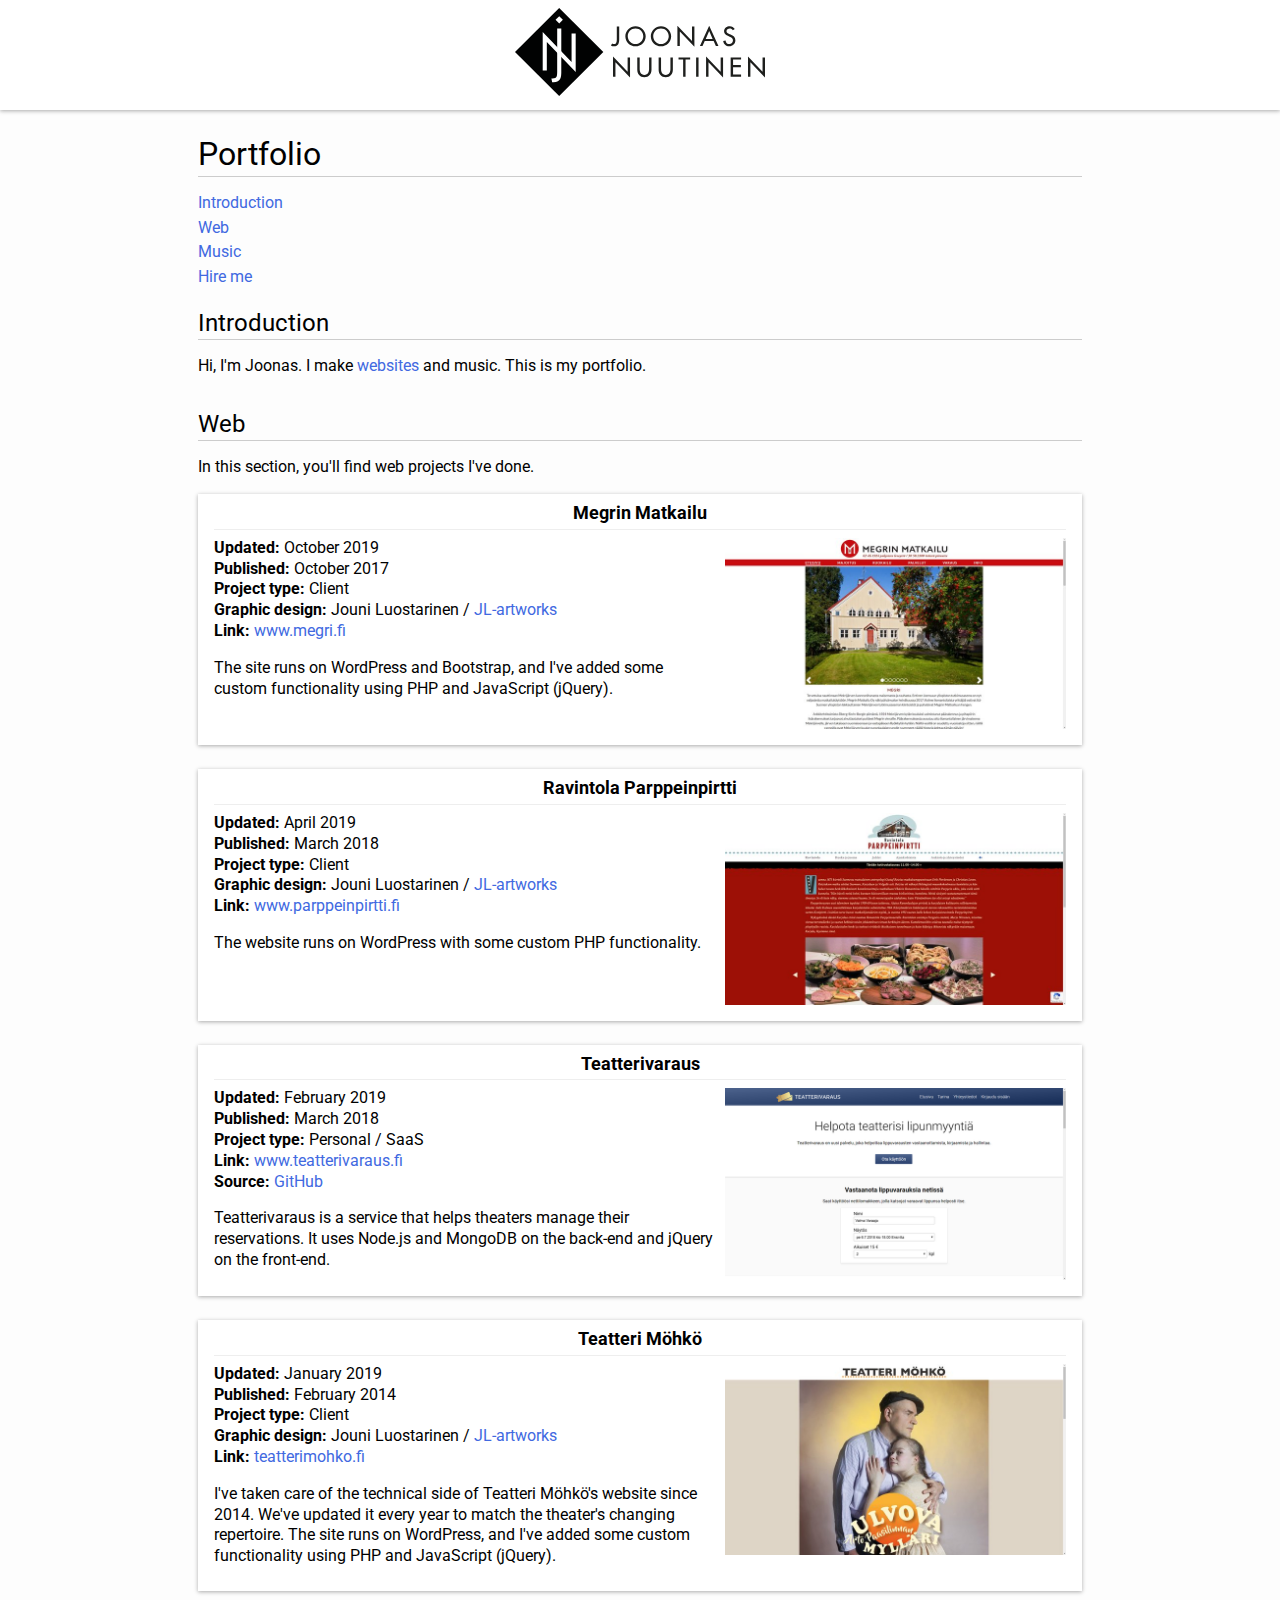
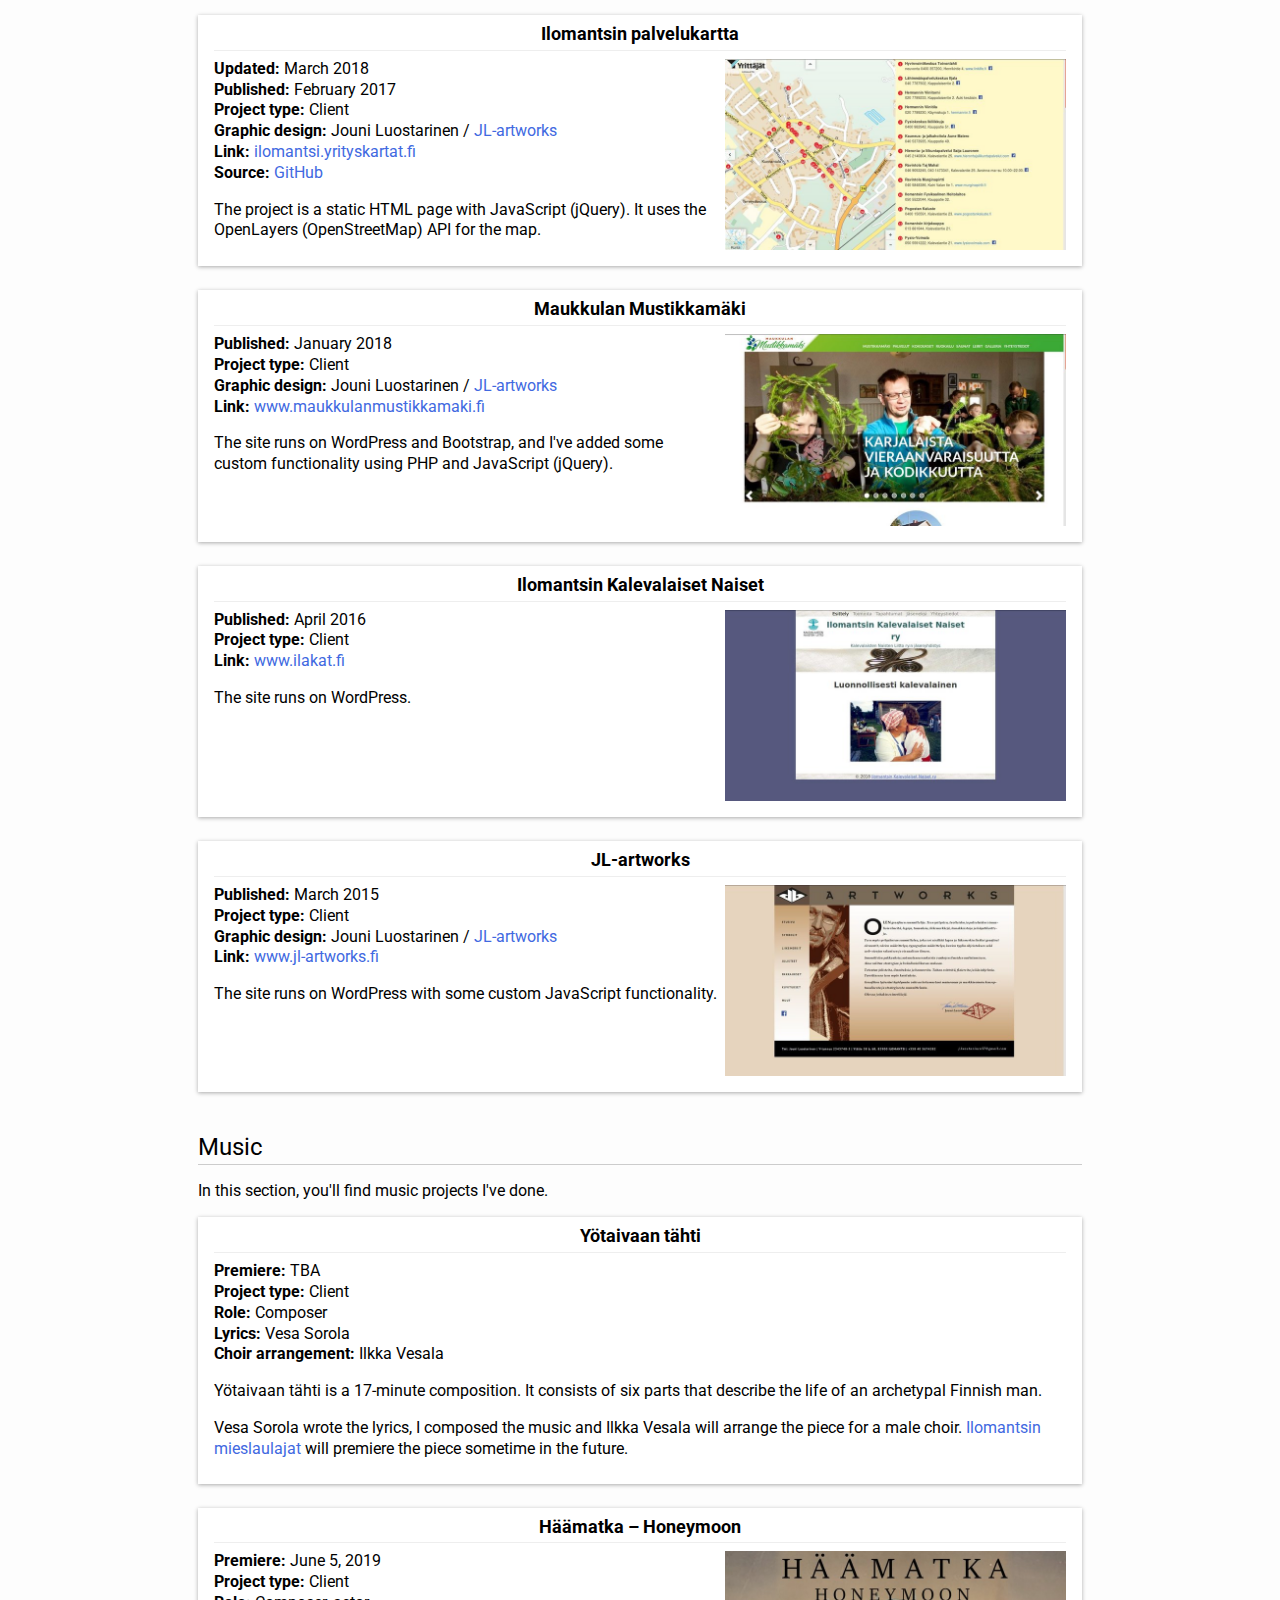
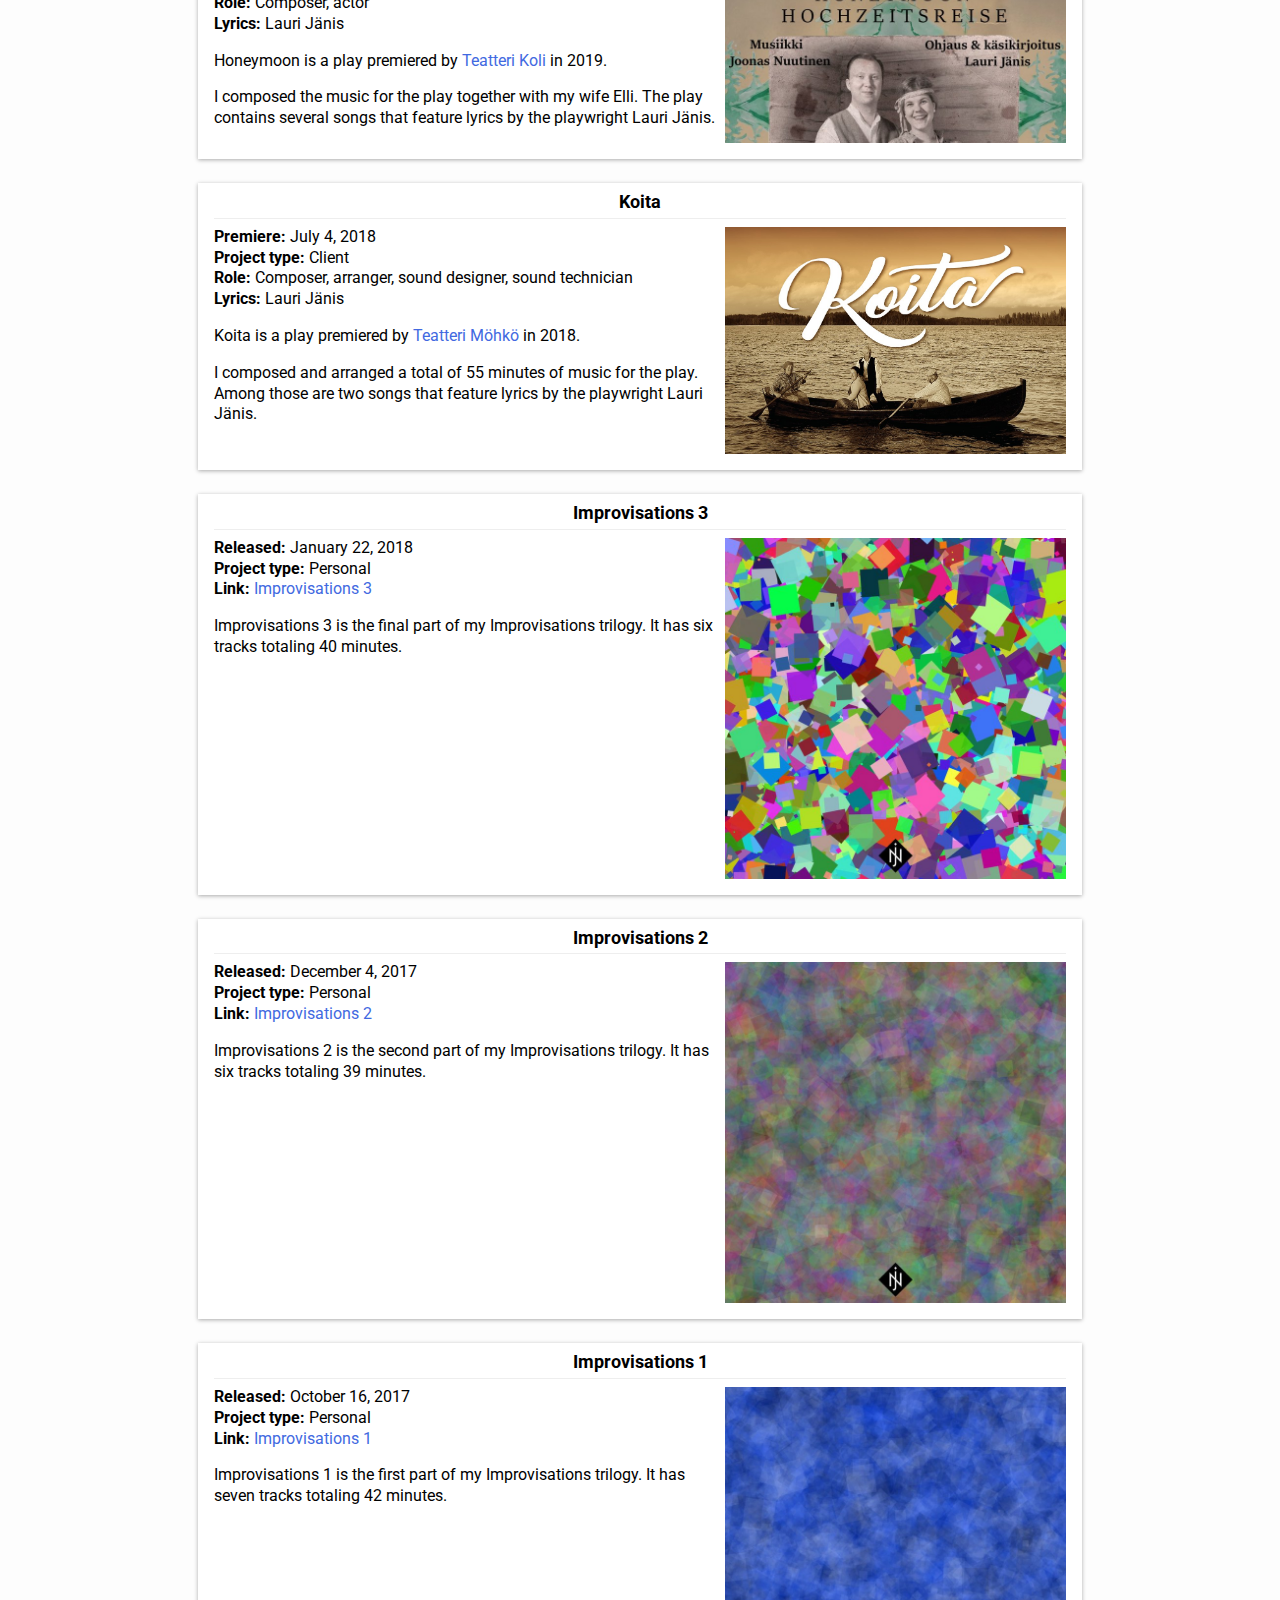
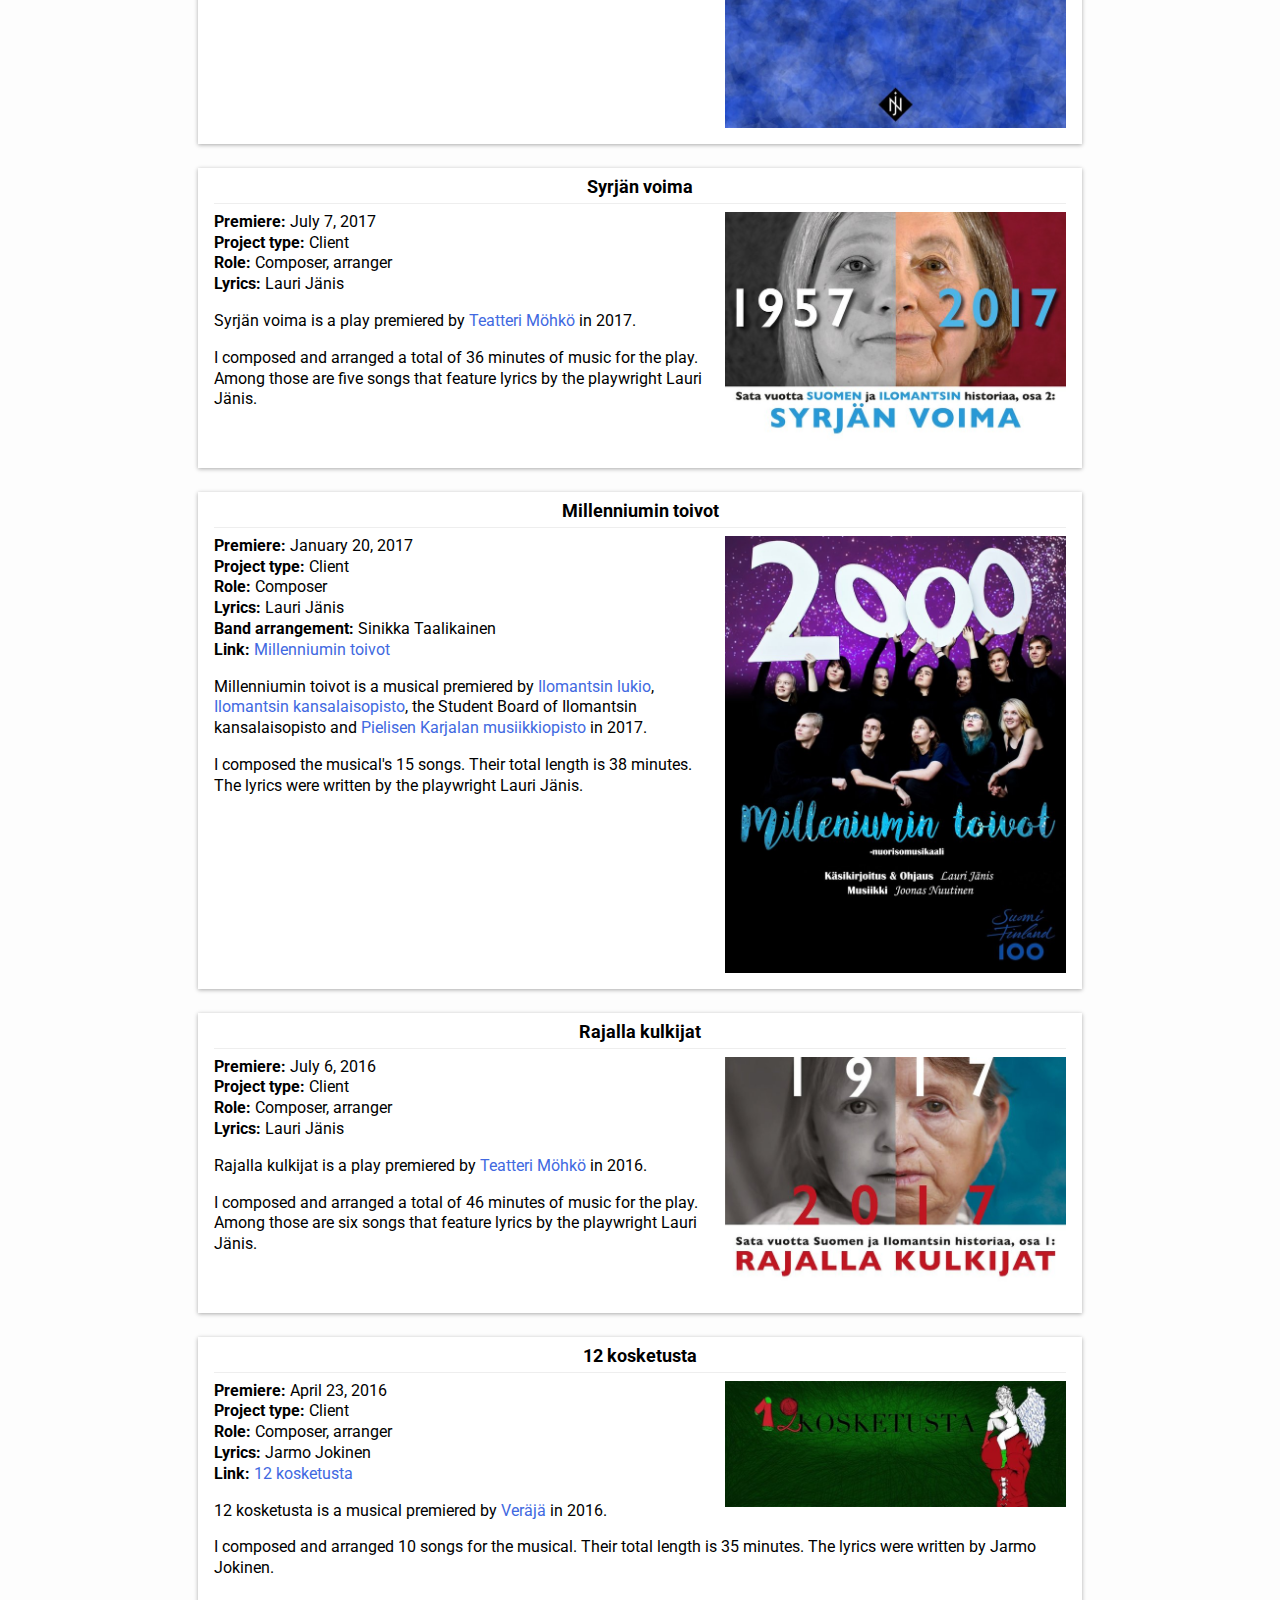
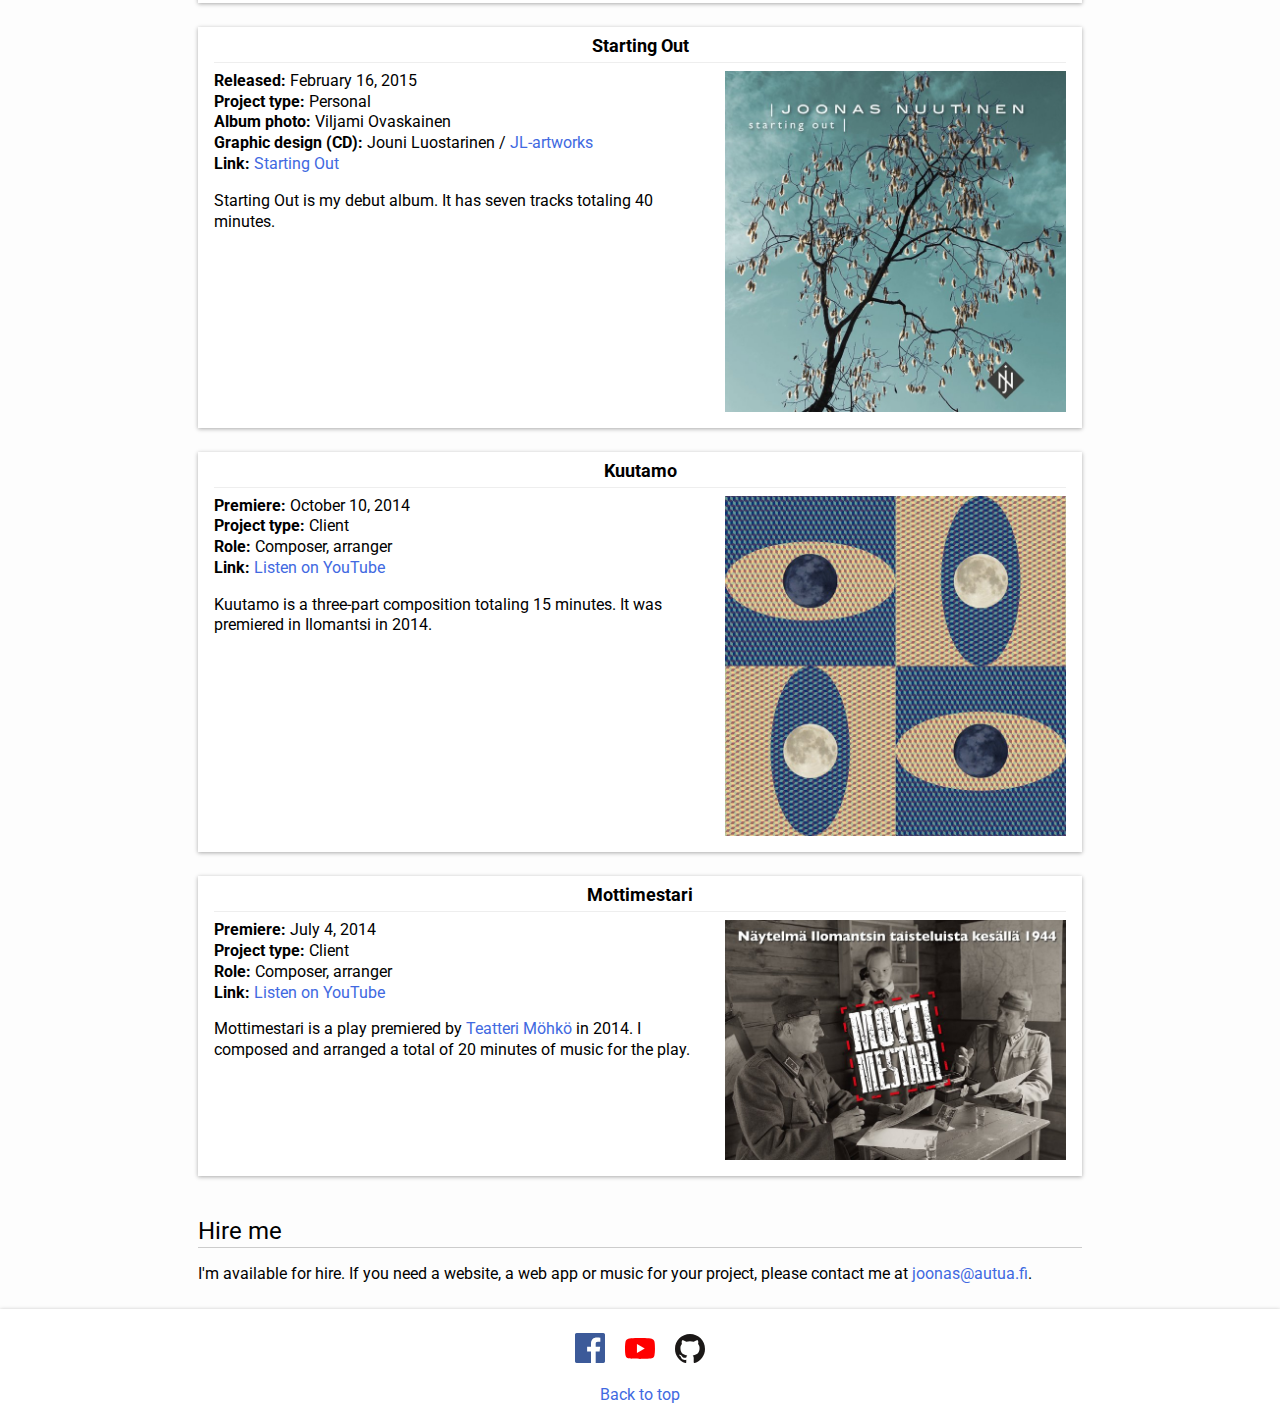
==== commit 470b4d61: "Update Megri" ====
--- a/global/index.html
+++ b/global/index.html
@@ -87,7 +87,7 @@
           <a href="http://www.megri.fi/" target="_blank"><img class="project__image" src="assets/images/megri-2019.jpg" alt="Screenshot of the website www.megri.fi"></a>
 
           <p>
-            <b>Updated:</b> May 2019<br>
+            <b>Updated:</b> October 2019<br>
             <b>Published:</b> October 2017<br>
             <b>Project type:</b> Client<br>
             <b>Graphic design:</b> Jouni Luostarinen / <a href="http://www.jl-artworks.fi" target="_blank">JL-artworks</a><br>
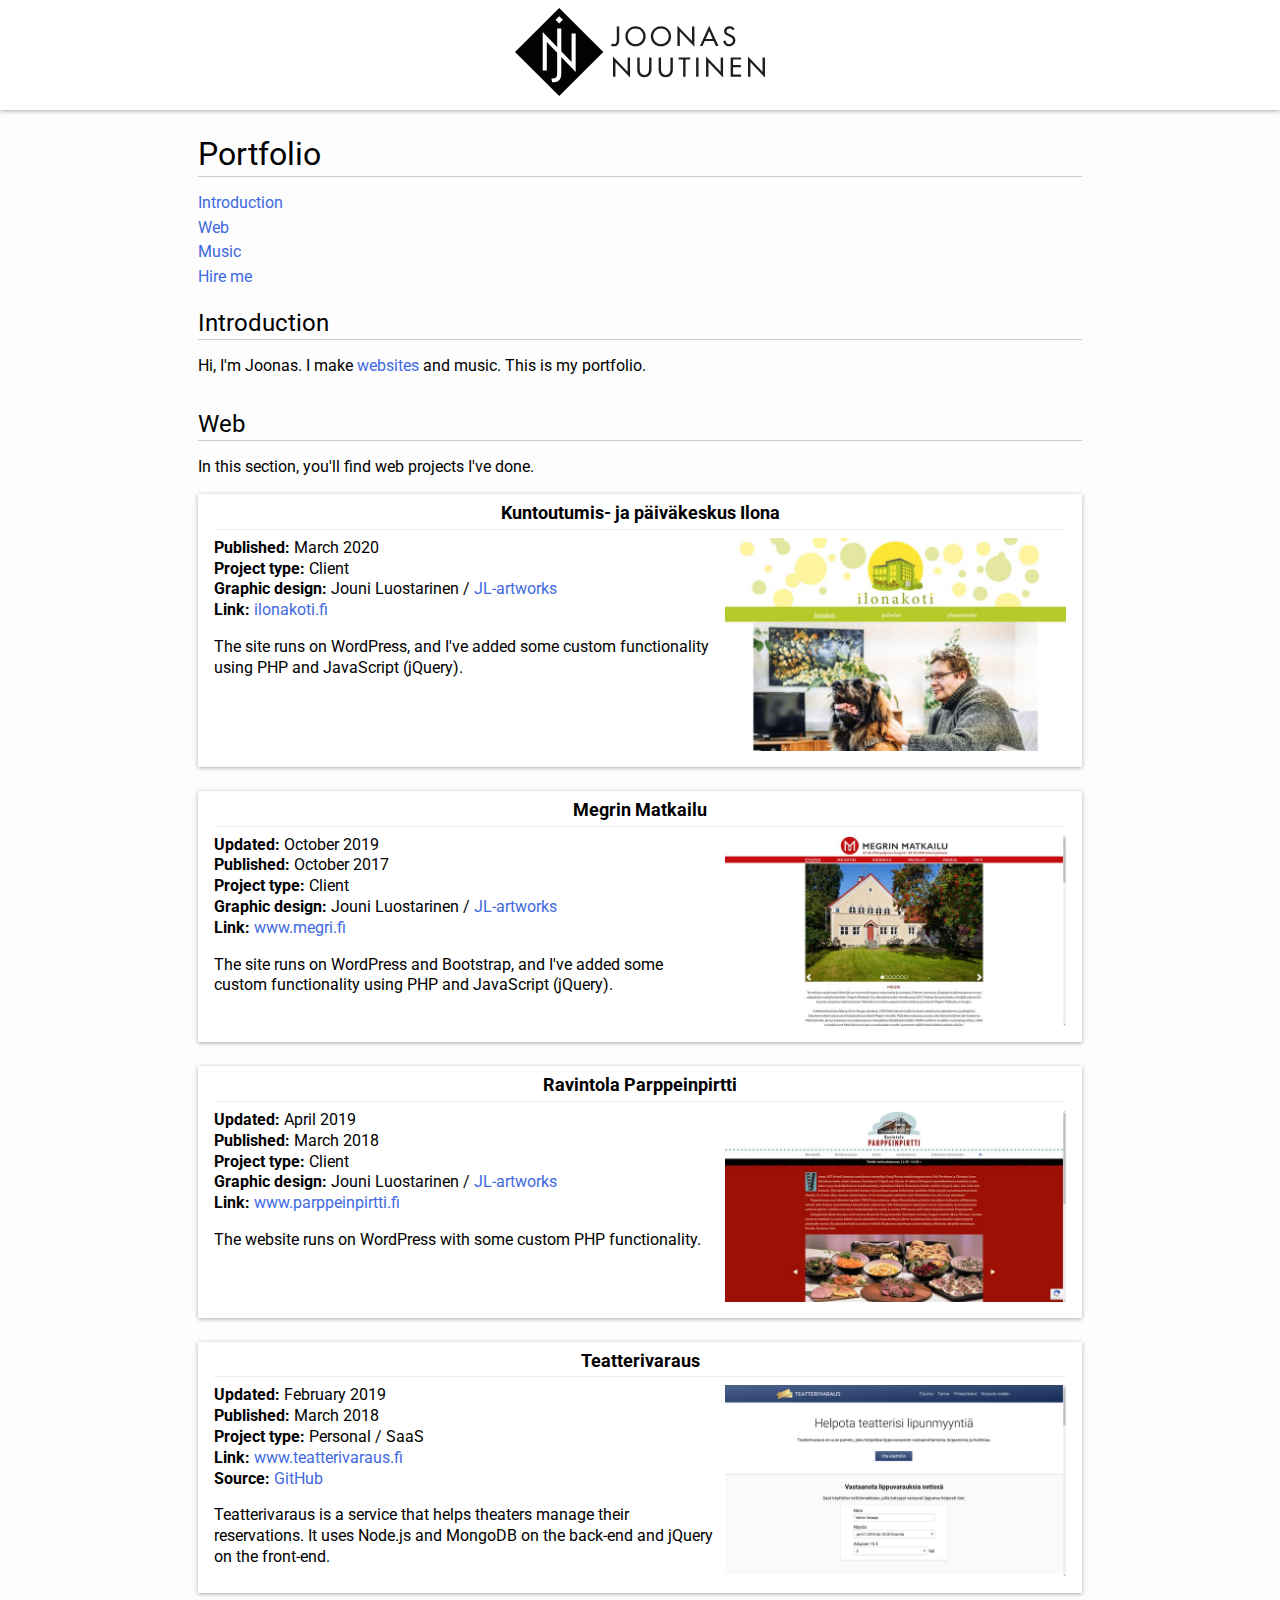
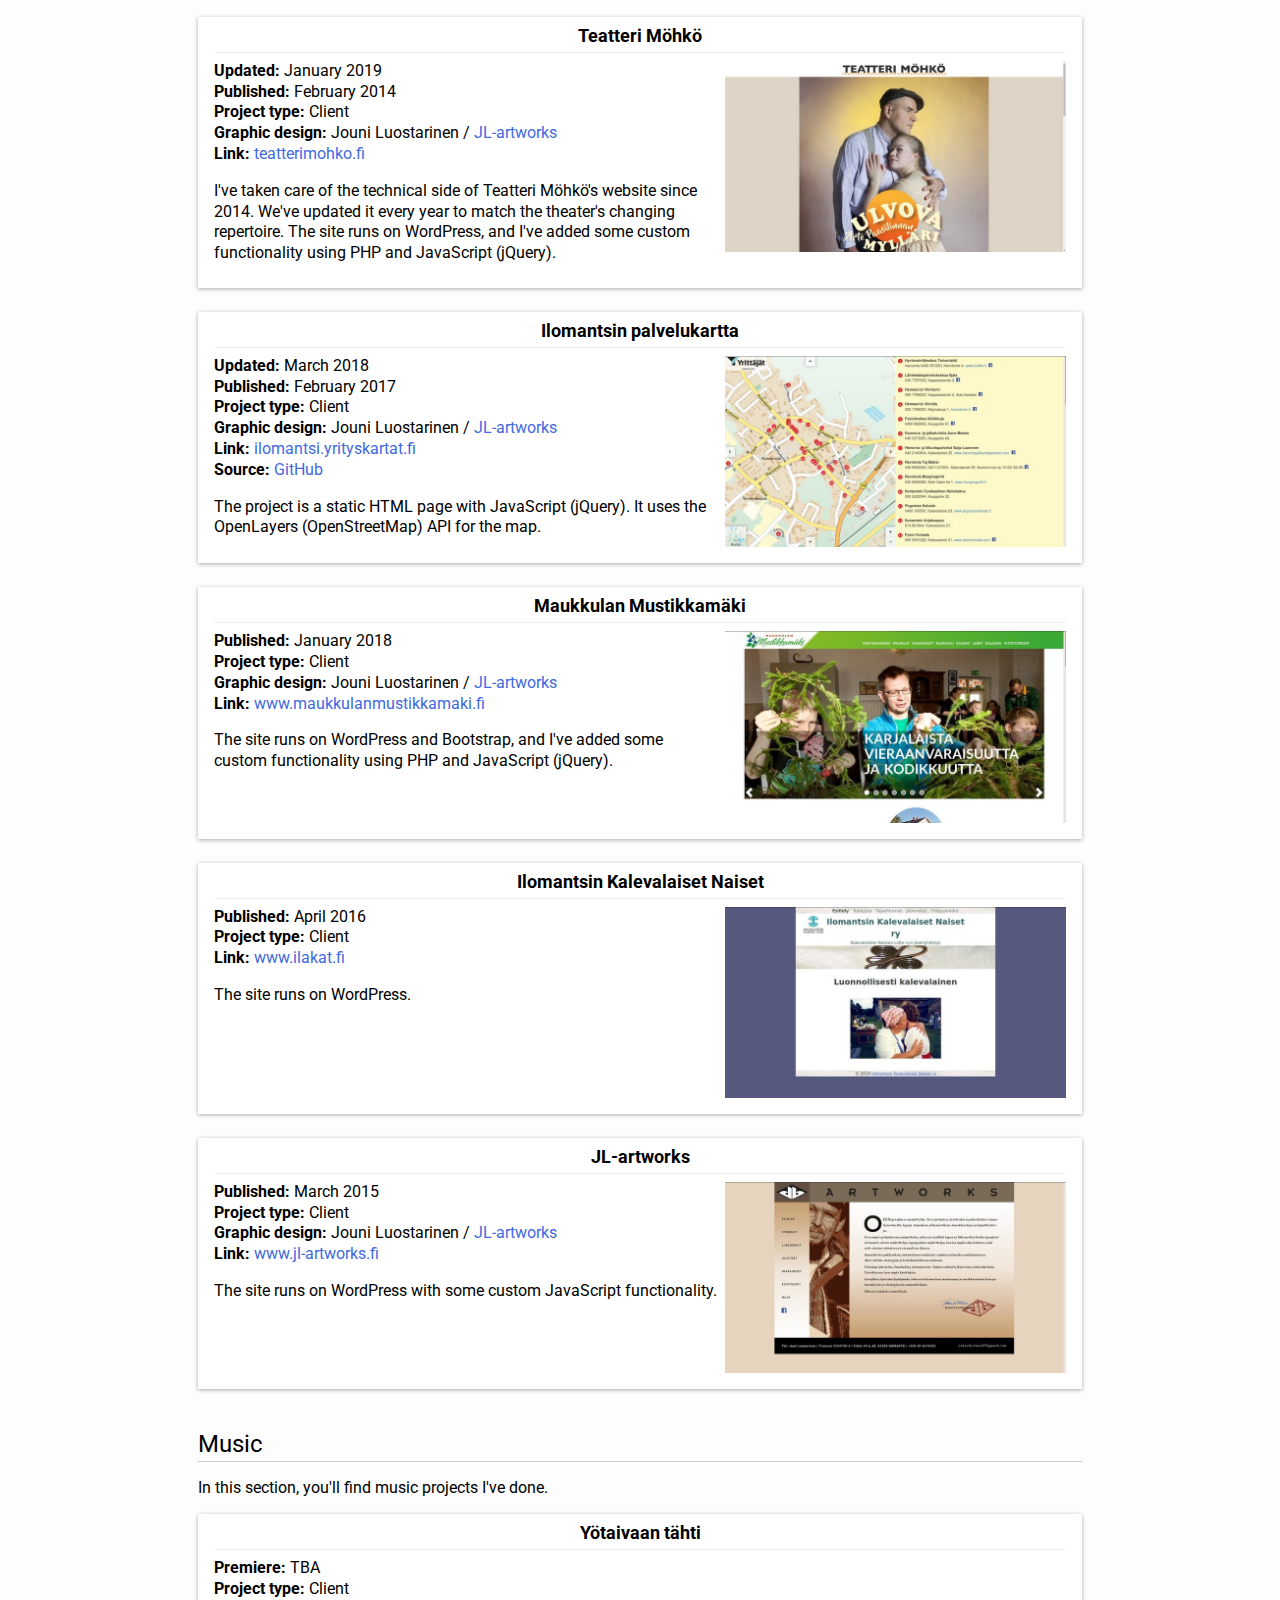
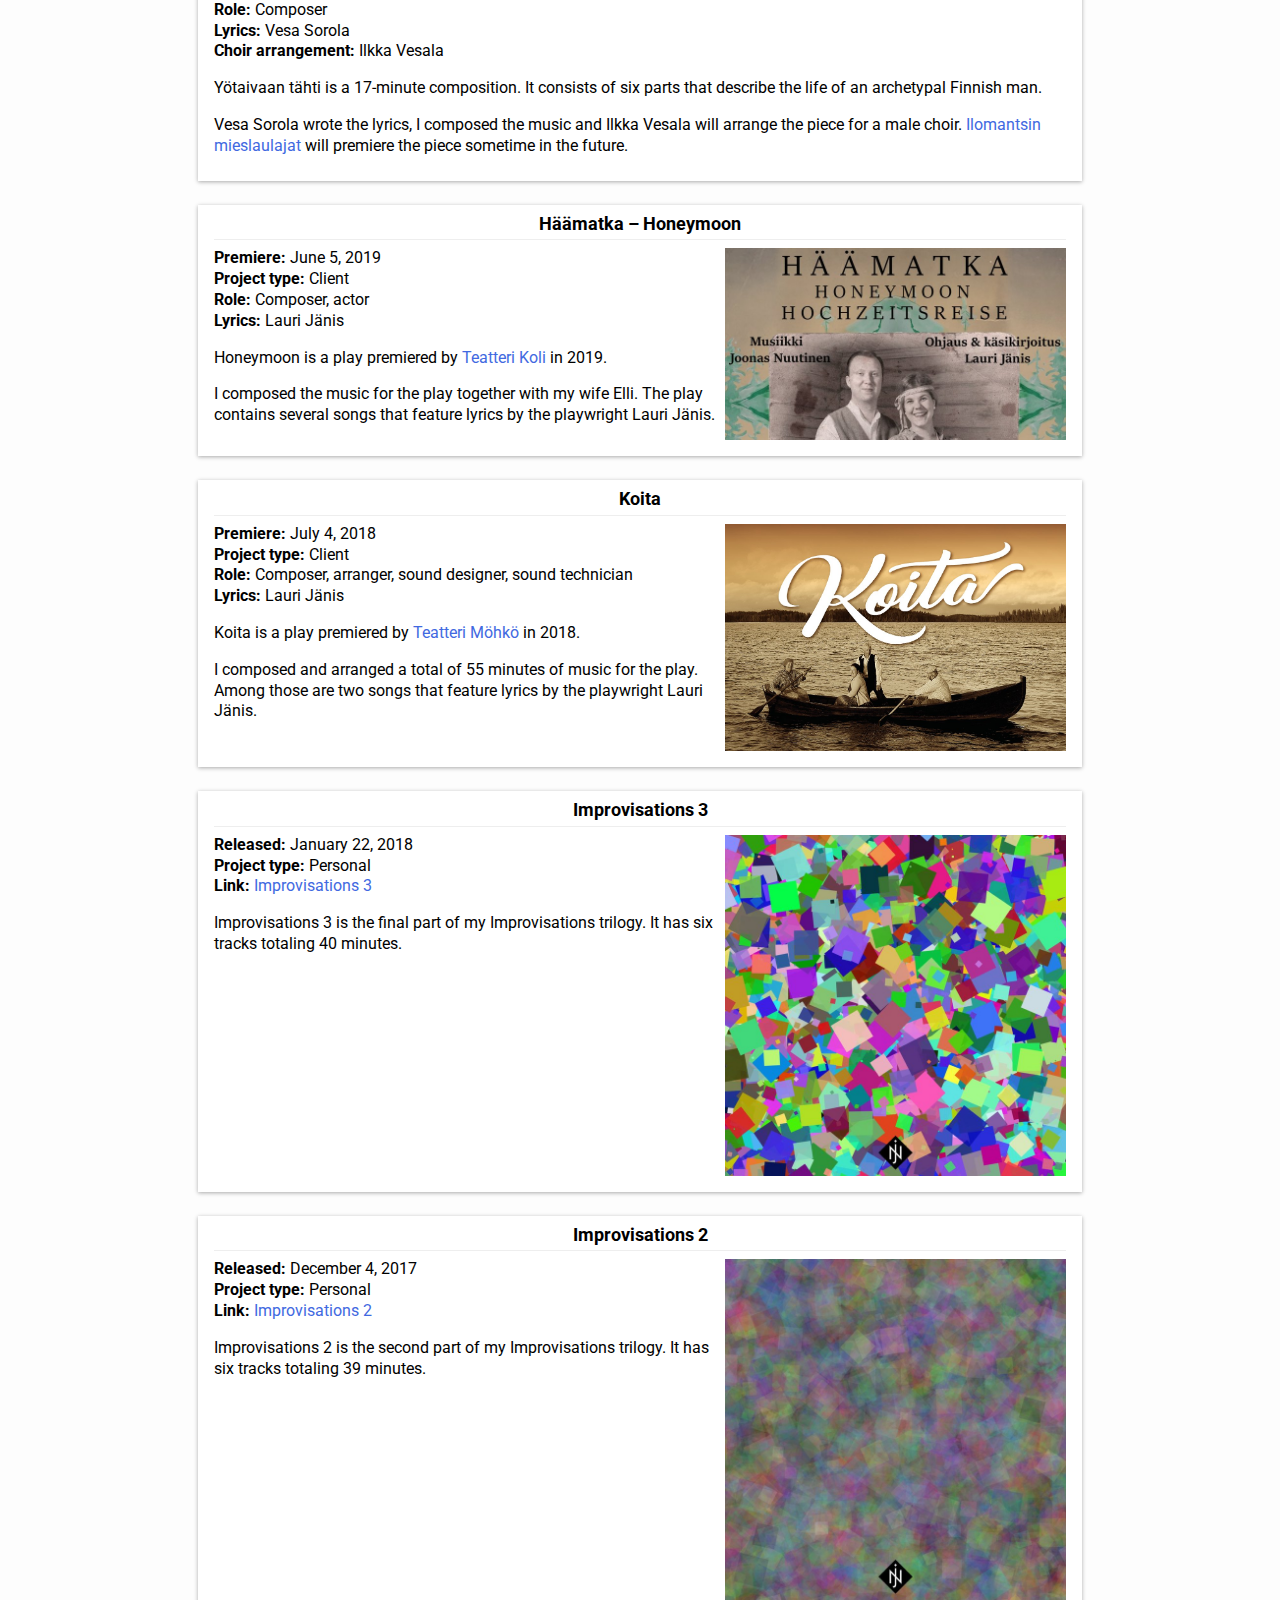
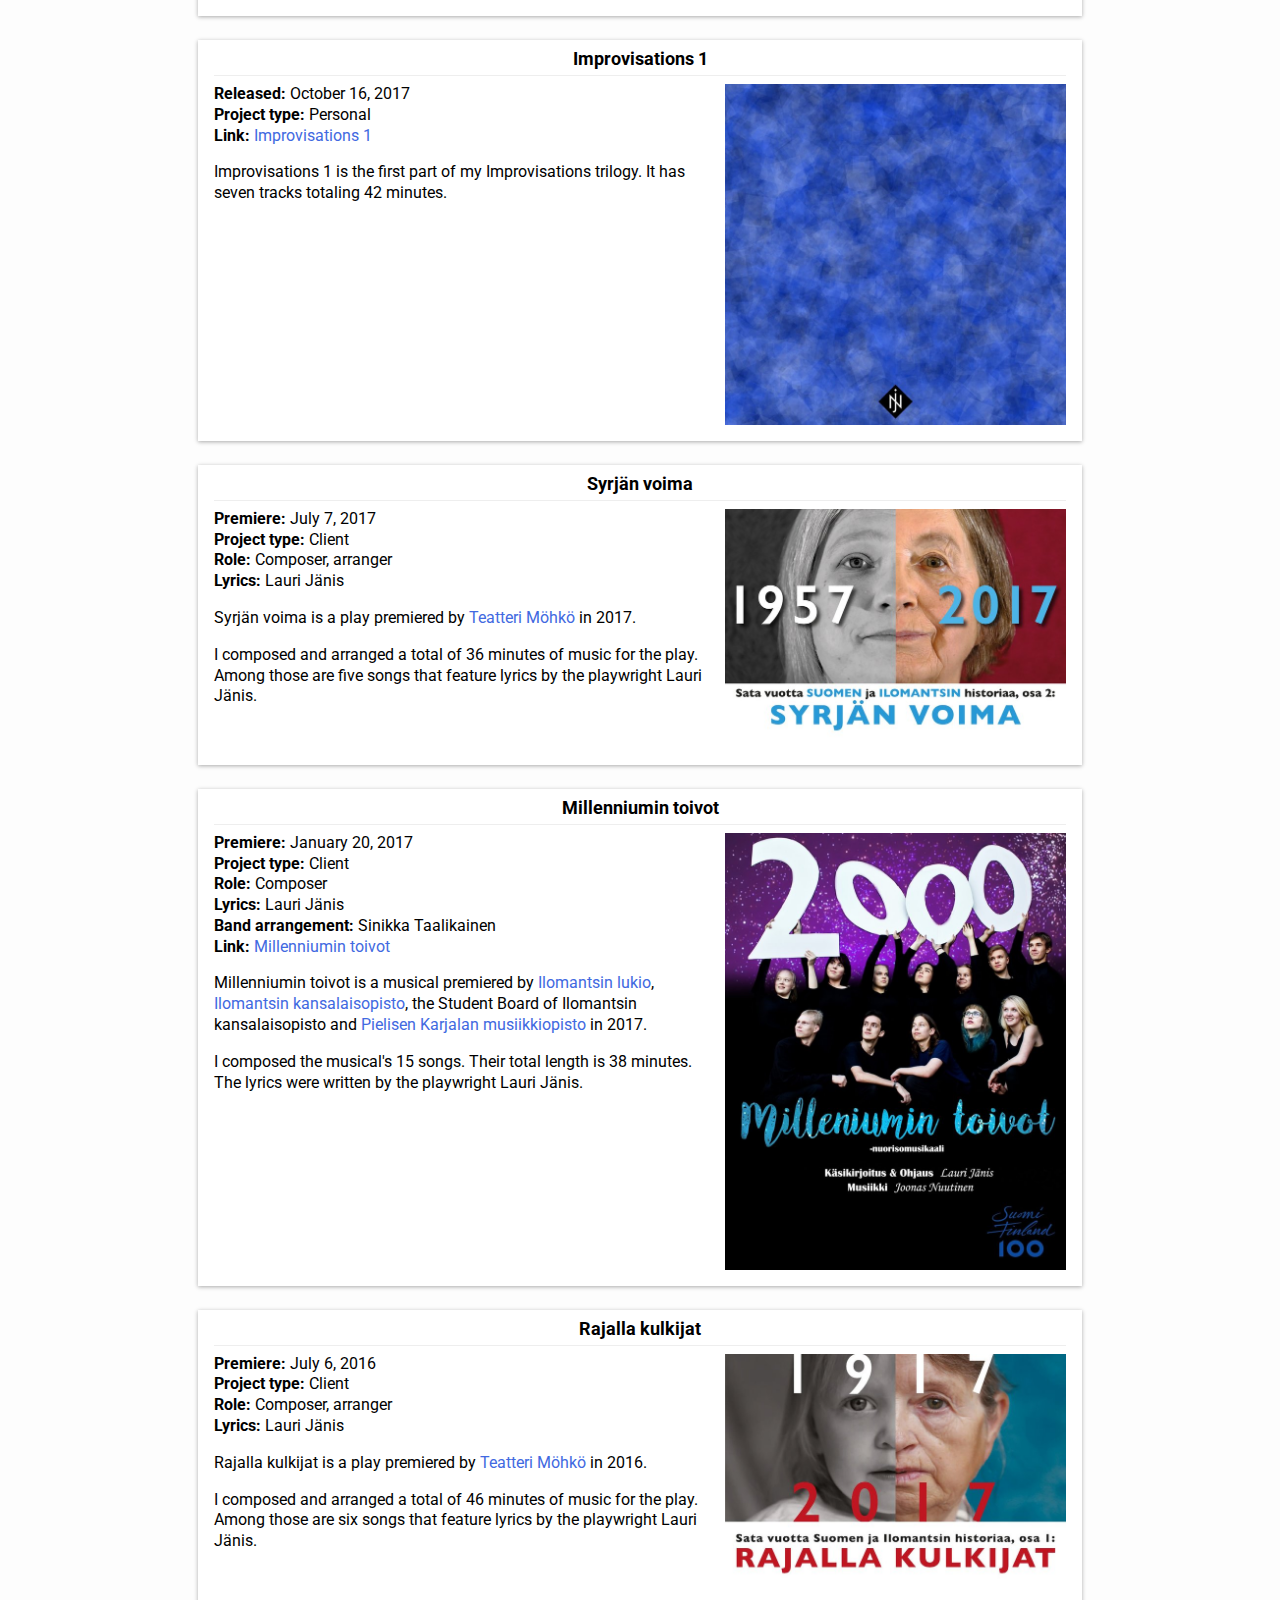
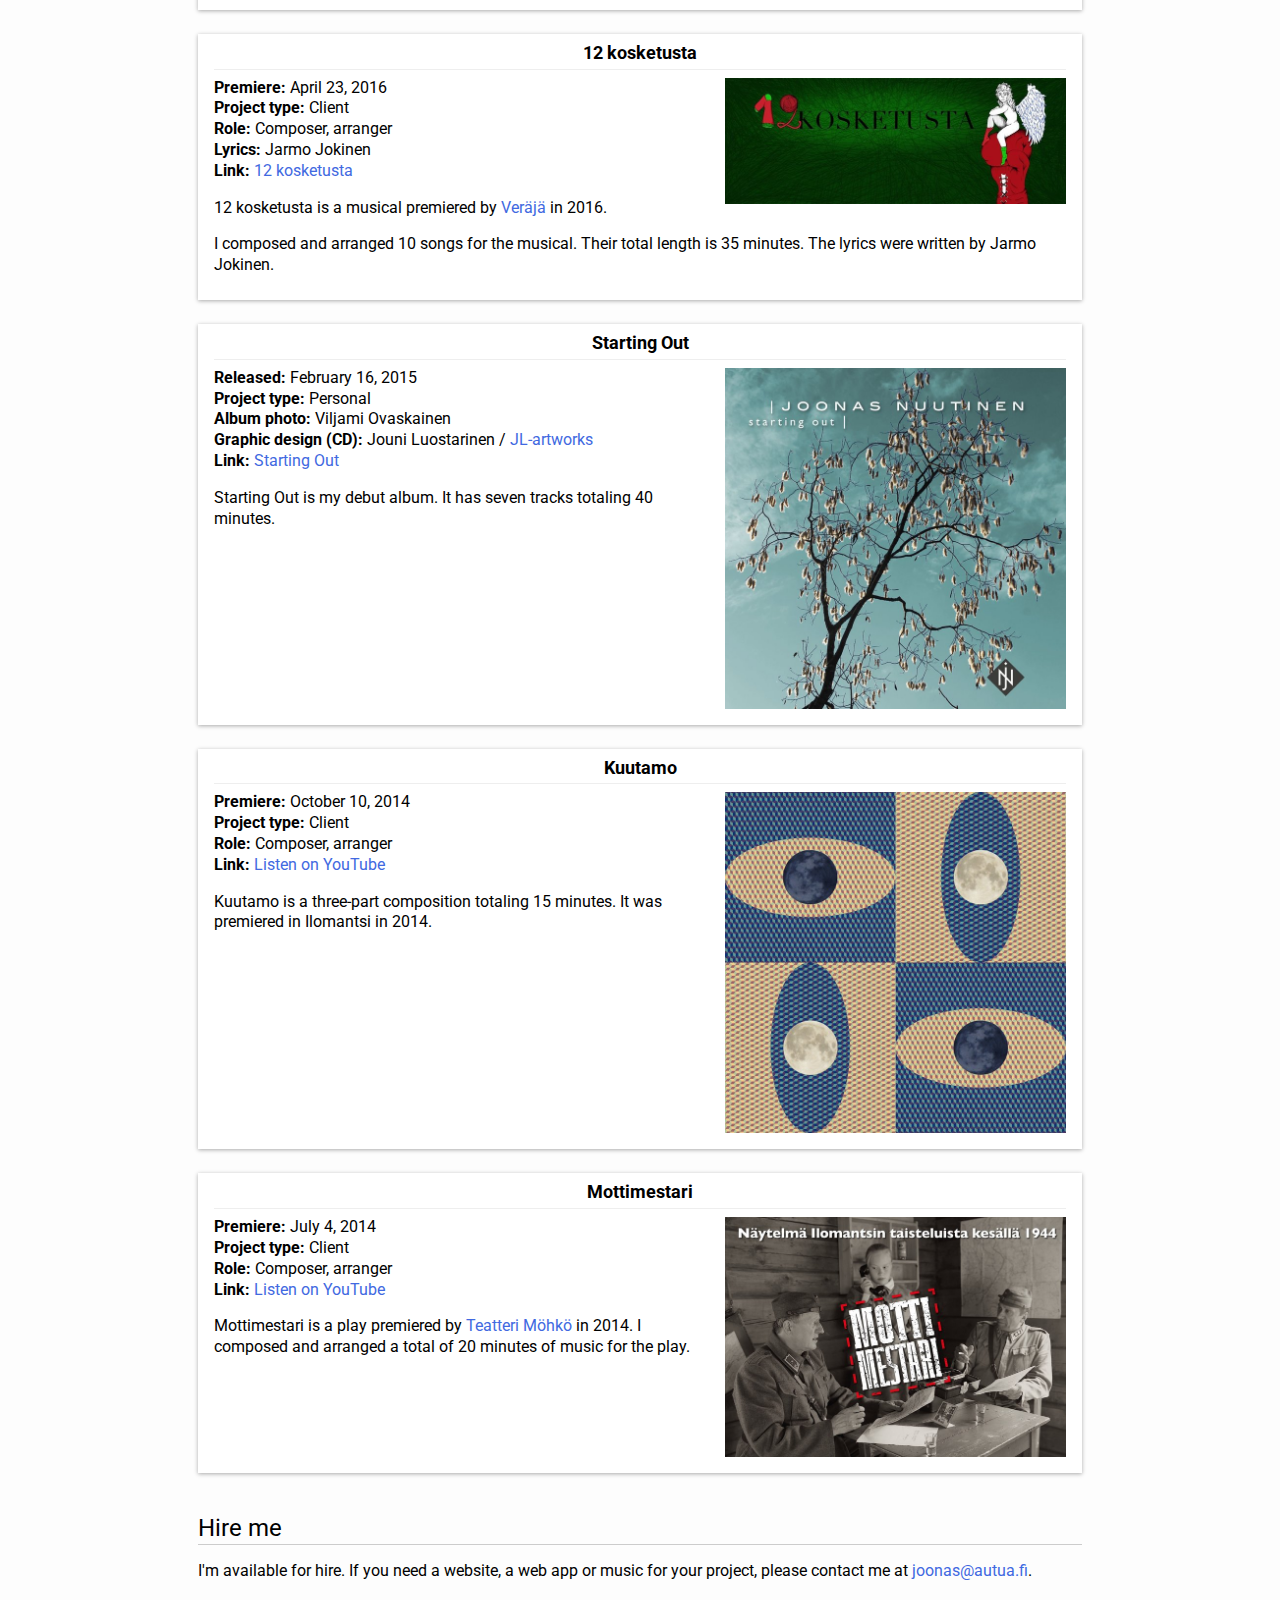
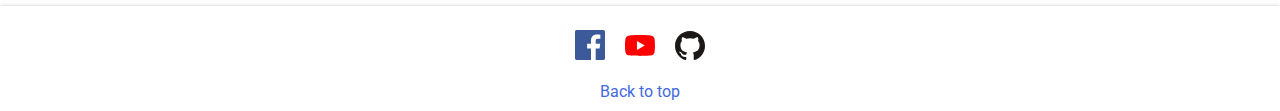
==== commit 8389b304: "Add ilonakoti.fi" ====
--- a/global/index.html
+++ b/global/index.html
@@ -80,6 +80,22 @@
         <h2 class="section__title">Web</h2>
 
         <p>In this section, you'll find web projects I've done.</p>
+
+        <section class="project">
+          <h3 class="project__title">Kuntoutumis- ja päiväkeskus Ilona</h3>
+
+          <a href="https://ilonakoti.fi/" target="_blank"><img class="project__image" src="assets/images/ilonakoti.jpg" alt="Screenshot of the website ilonakoti.fi"></a>
+
+          <p>
+            <b>Published:</b> March 2020<br>
+            <b>Project type:</b> Client<br>
+            <b>Graphic design:</b> Jouni Luostarinen / <a href="http://www.jl-artworks.fi" target="_blank">JL-artworks</a><br>
+            <b>Link:</b> <a href="https://ilonakoti.fi/" target="_blank">ilonakoti.fi</a>
+          </p>
+
+          <p>The site runs on WordPress, and I've added some custom functionality using PHP and JavaScript (jQuery).</p>
+
+        </section>
         
         <section class="project">
           <h3 class="project__title">Megrin Matkailu</h3>
